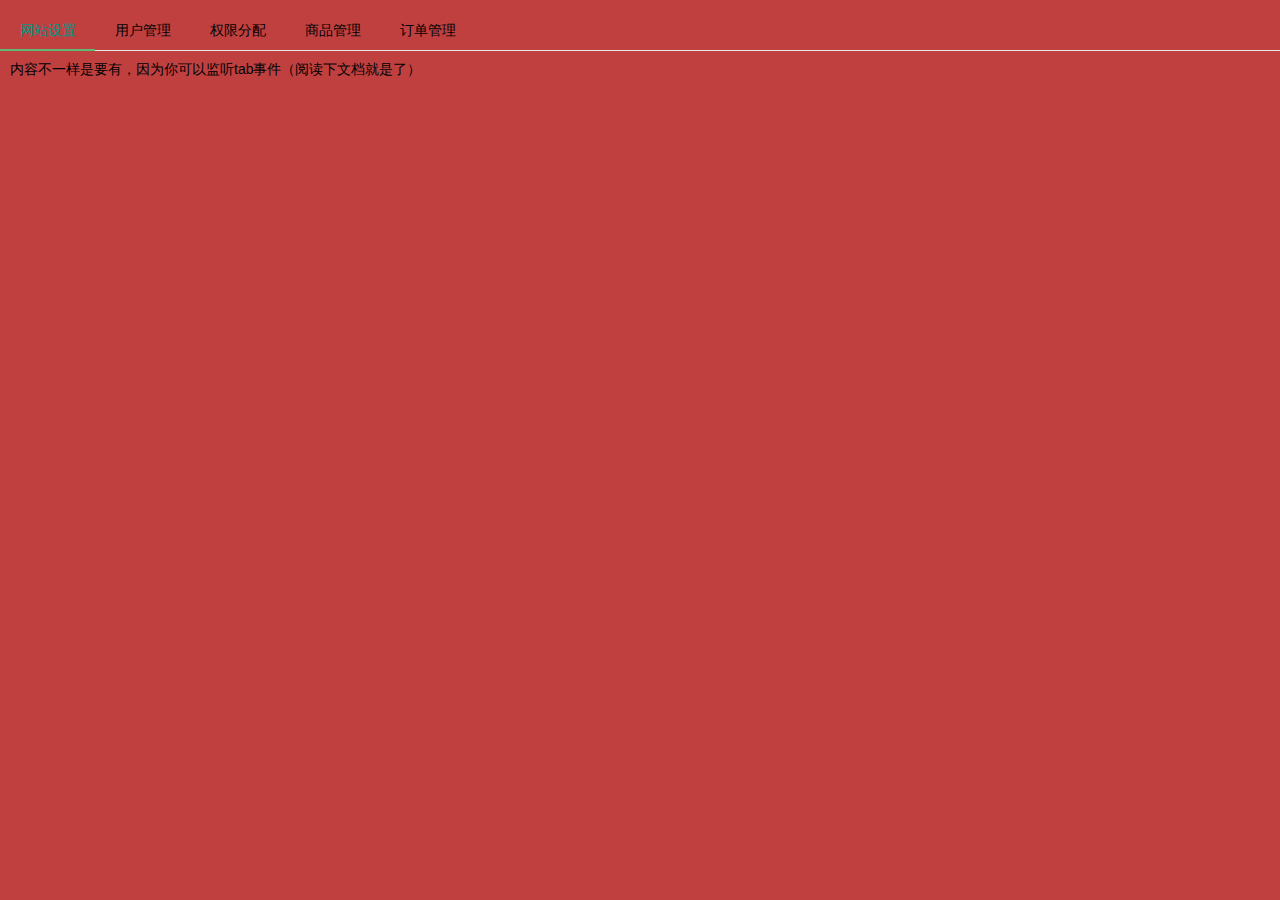
==== src/main/webapp/aa.html @ 8934d662 "1" ====
<!DOCTYPE html>
<html lang="en">
<head>
    <meta charset="UTF-8">
    <title>Title</title>
    <link rel="stylesheet" href="layui/css/layui.css" media="all">
</head>
<body style="background: #C04040">
<div class="layui-tab layui-tab-brief" lay-filter="docDemoTabBrief">
    <ul class="layui-tab-title">
        <li class="layui-this">网站设置</li>
        <li>用户管理</li>
        <li>权限分配</li>
        <li>商品管理</li>
        <li>订单管理</li>
    </ul>
    <div class="layui-tab-content" style="height: 100px;">
        <div class="layui-tab-item layui-show">内容不一样是要有，因为你可以监听tab事件（阅读下文档就是了）</div>
        <div class="layui-tab-item">内容2</div>
        <div class="layui-tab-item">内容3</div>
        <div class="layui-tab-item">内容4</div>
        <div class="layui-tab-item">内容5</div>
    </div>
</div>
<script src="layui/layui.js" charset="utf-8"></script>
<script>
    layui.use('element', function(){
        var $ = layui.jquery
            ,element = layui.element; //Tab的切换功能，切换事件监听等，需要依赖element模块
    });
</script>
</body>
</html>
---- src/main/webapp/layui/css/layui.css ----
/** layui-v2.5.3 MIT License By https://www.layui.com */

.layui-inline,
img {
	display: inline-block;
	vertical-align: middle
}

h1,
h2,
h3,
h4,
h5,
h6 {
	font-weight: 400
}

.layui-edge,
.layui-header,
.layui-inline,
.layui-main {
	position: relative
}

.layui-body,
.layui-edge,
.layui-elip {
	overflow: hidden
}

.layui-btn,
.layui-edge,
.layui-inline,
img {
	vertical-align: middle
}

.layui-btn,
.layui-disabled,
.layui-icon,
.layui-unselect {
	-moz-user-select: none;
	-webkit-user-select: none;
	-ms-user-select: none
}

.layui-elip,
.layui-form-checkbox span,
.layui-form-pane .layui-form-label {
	text-overflow: ellipsis;
	white-space: nowrap
}

blockquote,
body,
button,
dd,
div,
dl,
dt,
form,
h1,
h2,
h3,
h4,
h5,
h6,
input,
li,
ol,
p,
pre,
td,
textarea,
th,
ul {
	margin: 0;
	padding: 0;
	-webkit-tap-highlight-color: rgba(0, 0, 0, 0)
}

a:active,
a:hover {
	outline: 0
}

img {
	border: none
}

li {
	list-style: none
}

table {
	border-collapse: collapse;
	border-spacing: 0
}

h4,
h5,
h6 {
	font-size: 100%
}

button,
input,
optgroup,
option,
select,
textarea {
	font-family: inherit;
	font-size: inherit;
	font-style: inherit;
	font-weight: inherit;
	outline: 0
}

pre {
	white-space: pre-wrap;
	white-space: -moz-pre-wrap;
	white-space: -pre-wrap;
	white-space: -o-pre-wrap;
	word-wrap: break-word
}

body {
	line-height: 24px;
	font: 14px Helvetica Neue, Helvetica, PingFang SC, Tahoma, Arial, sans-serif
}

hr {
	height: 1px;
	margin: 10px 0;
	border: 0;
	clear: both
}

a {
	color: #333;
	text-decoration: none
}

a:hover {
	color: #777
}

a cite {
	font-style: normal;
	*cursor: pointer
}

.layui-border-box,
.layui-border-box * {
	box-sizing: border-box
}

.layui-box,
.layui-box * {
	box-sizing: content-box
}

.layui-clear {
	clear: both;
	*zoom: 1
}

.layui-clear:after {
	content: '\20';
	clear: both;
	*zoom: 1;
	display: block;
	height: 0
}

.layui-inline {
	*display: inline;
	*zoom: 1
}

.layui-edge {
	display: inline-block;
	width: 0;
	height: 0;
	border-width: 6px;
	border-style: dashed;
	border-color: transparent
}

.layui-edge-top {
	top: -4px;
	border-bottom-color: #999;
	border-bottom-style: solid
}

.layui-edge-right {
	border-left-color: #999;
	border-left-style: solid
}

.layui-edge-bottom {
	top: 2px;
	border-top-color: #999;
	border-top-style: solid
}

.layui-edge-left {
	border-right-color: #999;
	border-right-style: solid
}

.layui-disabled,
.layui-disabled:hover {
	color: #d2d2d2!important;
	cursor: not-allowed!important
}

.layui-circle {
	border-radius: 100%
}

.layui-show {
	display: block!important
}

.layui-hide {
	display: none!important
}

@font-face {
	font-family: layui-icon;
	src: url(../font/iconfont.eot?v=250);
	src: url(../font/iconfont.eot?v=250#iefix) format('embedded-opentype'), url(../font/iconfont.woff2?v=250) format('woff2'), url(../font/iconfont.woff?v=250) format('woff'), url(../font/iconfont.ttf?v=250) format('truetype'), url(../font/iconfont.svg?v=250#layui-icon) format('svg')
}

.layui-icon {
	font-family: layui-icon!important;
	font-size: 16px;
	font-style: normal;
	-webkit-font-smoothing: antialiased;
	-moz-osx-font-smoothing: grayscale
}

.layui-icon-reply-fill:before {
	content: "\e611"
}

.layui-icon-set-fill:before {
	content: "\e614"
}

.layui-icon-menu-fill:before {
	content: "\e60f"
}

.layui-icon-search:before {
	content: "\e615"
}

.layui-icon-share:before {
	content: "\e641"
}

.layui-icon-set-sm:before {
	content: "\e620"
}

.layui-icon-engine:before {
	content: "\e628"
}

.layui-icon-close:before {
	content: "\1006"
}

.layui-icon-close-fill:before {
	content: "\1007"
}

.layui-icon-chart-screen:before {
	content: "\e629"
}

.layui-icon-star:before {
	content: "\e600"
}

.layui-icon-circle-dot:before {
	content: "\e617"
}

.layui-icon-chat:before {
	content: "\e606"
}

.layui-icon-release:before {
	content: "\e609"
}

.layui-icon-list:before {
	content: "\e60a"
}

.layui-icon-chart:before {
	content: "\e62c"
}

.layui-icon-ok-circle:before {
	content: "\1005"
}

.layui-icon-layim-theme:before {
	content: "\e61b"
}

.layui-icon-table:before {
	content: "\e62d"
}

.layui-icon-right:before {
	content: "\e602"
}

.layui-icon-left:before {
	content: "\e603"
}

.layui-icon-cart-simple:before {
	content: "\e698"
}

.layui-icon-face-cry:before {
	content: "\e69c"
}

.layui-icon-face-smile:before {
	content: "\e6af"
}

.layui-icon-survey:before {
	content: "\e6b2"
}

.layui-icon-tree:before {
	content: "\e62e"
}

.layui-icon-upload-circle:before {
	content: "\e62f"
}

.layui-icon-add-circle:before {
	content: "\e61f"
}

.layui-icon-download-circle:before {
	content: "\e601"
}

.layui-icon-templeate-1:before {
	content: "\e630"
}

.layui-icon-util:before {
	content: "\e631"
}

.layui-icon-face-surprised:before {
	content: "\e664"
}

.layui-icon-edit:before {
	content: "\e642"
}

.layui-icon-speaker:before {
	content: "\e645"
}

.layui-icon-down:before {
	content: "\e61a"
}

.layui-icon-file:before {
	content: "\e621"
}

.layui-icon-layouts:before {
	content: "\e632"
}

.layui-icon-rate-half:before {
	content: "\e6c9"
}

.layui-icon-add-circle-fine:before {
	content: "\e608"
}

.layui-icon-prev-circle:before {
	content: "\e633"
}

.layui-icon-read:before {
	content: "\e705"
}

.layui-icon-404:before {
	content: "\e61c"
}

.layui-icon-carousel:before {
	content: "\e634"
}

.layui-icon-help:before {
	content: "\e607"
}

.layui-icon-code-circle:before {
	content: "\e635"
}

.layui-icon-water:before {
	content: "\e636"
}

.layui-icon-username:before {
	content: "\e66f"
}

.layui-icon-find-fill:before {
	content: "\e670"
}

.layui-icon-about:before {
	content: "\e60b"
}

.layui-icon-location:before {
	content: "\e715"
}

.layui-icon-up:before {
	content: "\e619"
}

.layui-icon-pause:before {
	content: "\e651"
}

.layui-icon-date:before {
	content: "\e637"
}

.layui-icon-layim-uploadfile:before {
	content: "\e61d"
}

.layui-icon-delete:before {
	content: "\e640"
}

.layui-icon-play:before {
	content: "\e652"
}

.layui-icon-top:before {
	content: "\e604"
}

.layui-icon-friends:before {
	content: "\e612"
}

.layui-icon-refresh-3:before {
	content: "\e9aa"
}

.layui-icon-ok:before {
	content: "\e605"
}

.layui-icon-layer:before {
	content: "\e638"
}

.layui-icon-face-smile-fine:before {
	content: "\e60c"
}

.layui-icon-dollar:before {
	content: "\e659"
}

.layui-icon-group:before {
	content: "\e613"
}

.layui-icon-layim-download:before {
	content: "\e61e"
}

.layui-icon-picture-fine:before {
	content: "\e60d"
}

.layui-icon-link:before {
	content: "\e64c"
}

.layui-icon-diamond:before {
	content: "\e735"
}

.layui-icon-log:before {
	content: "\e60e"
}

.layui-icon-rate-solid:before {
	content: "\e67a"
}

.layui-icon-fonts-del:before {
	content: "\e64f"
}

.layui-icon-unlink:before {
	content: "\e64d"
}

.layui-icon-fonts-clear:before {
	content: "\e639"
}

.layui-icon-triangle-r:before {
	content: "\e623"
}

.layui-icon-circle:before {
	content: "\e63f"
}

.layui-icon-radio:before {
	content: "\e643"
}

.layui-icon-align-center:before {
	content: "\e647"
}

.layui-icon-align-right:before {
	content: "\e648"
}

.layui-icon-align-left:before {
	content: "\e649"
}

.layui-icon-loading-1:before {
	content: "\e63e"
}

.layui-icon-return:before {
	content: "\e65c"
}

.layui-icon-fonts-strong:before {
	content: "\e62b"
}

.layui-icon-upload:before {
	content: "\e67c"
}

.layui-icon-dialogue:before {
	content: "\e63a"
}

.layui-icon-video:before {
	content: "\e6ed"
}

.layui-icon-headset:before {
	content: "\e6fc"
}

.layui-icon-cellphone-fine:before {
	content: "\e63b"
}

.layui-icon-add-1:before {
	content: "\e654"
}

.layui-icon-face-smile-b:before {
	content: "\e650"
}

.layui-icon-fonts-html:before {
	content: "\e64b"
}

.layui-icon-form:before {
	content: "\e63c"
}

.layui-icon-cart:before {
	content: "\e657"
}

.layui-icon-camera-fill:before {
	content: "\e65d"
}

.layui-icon-tabs:before {
	content: "\e62a"
}

.layui-icon-fonts-code:before {
	content: "\e64e"
}

.layui-icon-fire:before {
	content: "\e756"
}

.layui-icon-set:before {
	content: "\e716"
}

.layui-icon-fonts-u:before {
	content: "\e646"
}

.layui-icon-triangle-d:before {
	content: "\e625"
}

.layui-icon-tips:before {
	content: "\e702"
}

.layui-icon-picture:before {
	content: "\e64a"
}

.layui-icon-more-vertical:before {
	content: "\e671"
}

.layui-icon-flag:before {
	content: "\e66c"
}

.layui-icon-loading:before {
	content: "\e63d"
}

.layui-icon-fonts-i:before {
	content: "\e644"
}

.layui-icon-refresh-1:before {
	content: "\e666"
}

.layui-icon-rmb:before {
	content: "\e65e"
}

.layui-icon-home:before {
	content: "\e68e"
}

.layui-icon-user:before {
	content: "\e770"
}

.layui-icon-notice:before {
	content: "\e667"
}

.layui-icon-login-weibo:before {
	content: "\e675"
}

.layui-icon-voice:before {
	content: "\e688"
}

.layui-icon-upload-drag:before {
	content: "\e681"
}

.layui-icon-login-qq:before {
	content: "\e676"
}

.layui-icon-snowflake:before {
	content: "\e6b1"
}

.layui-icon-file-b:before {
	content: "\e655"
}

.layui-icon-template:before {
	content: "\e663"
}

.layui-icon-auz:before {
	content: "\e672"
}

.layui-icon-console:before {
	content: "\e665"
}

.layui-icon-app:before {
	content: "\e653"
}

.layui-icon-prev:before {
	content: "\e65a"
}

.layui-icon-website:before {
	content: "\e7ae"
}

.layui-icon-next:before {
	content: "\e65b"
}

.layui-icon-component:before {
	content: "\e857"
}

.layui-icon-more:before {
	content: "\e65f"
}

.layui-icon-login-wechat:before {
	content: "\e677"
}

.layui-icon-shrink-right:before {
	content: "\e668"
}

.layui-icon-spread-left:before {
	content: "\e66b"
}

.layui-icon-camera:before {
	content: "\e660"
}

.layui-icon-note:before {
	content: "\e66e"
}

.layui-icon-refresh:before {
	content: "\e669"
}

.layui-icon-female:before {
	content: "\e661"
}

.layui-icon-male:before {
	content: "\e662"
}

.layui-icon-password:before {
	content: "\e673"
}

.layui-icon-senior:before {
	content: "\e674"
}

.layui-icon-theme:before {
	content: "\e66a"
}

.layui-icon-tread:before {
	content: "\e6c5"
}

.layui-icon-praise:before {
	content: "\e6c6"
}

.layui-icon-star-fill:before {
	content: "\e658"
}

.layui-icon-rate:before {
	content: "\e67b"
}

.layui-icon-template-1:before {
	content: "\e656"
}

.layui-icon-vercode:before {
	content: "\e679"
}

.layui-icon-cellphone:before {
	content: "\e678"
}

.layui-icon-screen-full:before {
	content: "\e622"
}

.layui-icon-screen-restore:before {
	content: "\e758"
}

.layui-icon-cols:before {
	content: "\e610"
}

.layui-icon-export:before {
	content: "\e67d"
}

.layui-icon-print:before {
	content: "\e66d"
}

.layui-icon-slider:before {
	content: "\e714"
}

.layui-icon-addition:before {
	content: "\e624"
}

.layui-icon-subtraction:before {
	content: "\e67e"
}

.layui-icon-service:before {
	content: "\e626"
}

.layui-icon-transfer:before {
	content: "\e691"
}

.layui-main {
	width: 1140px;
	margin: 0 auto
}

.layui-header {
	z-index: 1000;
	height: 60px
}

.layui-header a:hover {
	transition: all .5s;
	-webkit-transition: all .5s
}

.layui-side {
	position: fixed;
	left: 0;
	top: 0;
	bottom: 0;
	z-index: 999;
	width: 200px;
	overflow-x: hidden
}

.layui-side-scroll {
	position: relative;
	width: 220px;
	height: 100%;
	overflow-x: hidden
}

.layui-body {
	position: absolute;
	left: 200px;
	right: 0;
	top: 0;
	bottom: 0;
	z-index: 998;
	width: auto;
	overflow-y: auto;
	box-sizing: border-box
}

.layui-layout-body {
	overflow: hidden
}

.layui-layout-admin .layui-header {
	background-color: #23262E
}

.layui-layout-admin .layui-side {
	top: 60px;
	width: 200px;
	overflow-x: hidden
}

.layui-layout-admin .layui-body {
	position: fixed;
	top: 60px;
	bottom: 44px
}

.layui-layout-admin .layui-main {
	width: auto;
	margin: 0 15px
}

.layui-layout-admin .layui-footer {
	position: fixed;
	left: 200px;
	right: 0;
	bottom: 0;
	height: 44px;
	line-height: 44px;
	padding: 0 15px;
	background-color: #eee
}

.layui-layout-admin .layui-logo {
	position: absolute;
	left: 0;
	top: 0;
	width: 200px;
	height: 100%;
	line-height: 60px;
	text-align: center;
	color: #009688;
	font-size: 16px
}

.layui-layout-admin .layui-header .layui-nav {
	background: 0 0
}

.layui-layout-left {
	position: absolute!important;
	left: 200px;
	top: 0
}

.layui-layout-right {
	position: absolute!important;
	right: 0;
	top: 0
}

.layui-container {
	position: relative;
	margin: 0 auto;
	padding: 0 15px;
	box-sizing: border-box
}

.layui-fluid {
	position: relative;
	margin: 0 auto;
	padding: 0 15px
}

.layui-row:after,
.layui-row:before {
	content: '';
	display: block;
	clear: both
}

.layui-col-lg1,
.layui-col-lg10,
.layui-col-lg11,
.layui-col-lg12,
.layui-col-lg2,
.layui-col-lg3,
.layui-col-lg4,
.layui-col-lg5,
.layui-col-lg6,
.layui-col-lg7,
.layui-col-lg8,
.layui-col-lg9,
.layui-col-md1,
.layui-col-md10,
.layui-col-md11,
.layui-col-md12,
.layui-col-md2,
.layui-col-md3,
.layui-col-md4,
.layui-col-md5,
.layui-col-md6,
.layui-col-md7,
.layui-col-md8,
.layui-col-md9,
.layui-col-sm1,
.layui-col-sm10,
.layui-col-sm11,
.layui-col-sm12,
.layui-col-sm2,
.layui-col-sm3,
.layui-col-sm4,
.layui-col-sm5,
.layui-col-sm6,
.layui-col-sm7,
.layui-col-sm8,
.layui-col-sm9,
.layui-col-xs1,
.layui-col-xs10,
.layui-col-xs11,
.layui-col-xs12,
.layui-col-xs2,
.layui-col-xs3,
.layui-col-xs4,
.layui-col-xs5,
.layui-col-xs6,
.layui-col-xs7,
.layui-col-xs8,
.layui-col-xs9 {
	position: relative;
	display: block;
	box-sizing: border-box
}

.layui-col-xs1,
.layui-col-xs10,
.layui-col-xs11,
.layui-col-xs12,
.layui-col-xs2,
.layui-col-xs3,
.layui-col-xs4,
.layui-col-xs5,
.layui-col-xs6,
.layui-col-xs7,
.layui-col-xs8,
.layui-col-xs9 {
	float: left
}

.layui-col-xs1 {
	width: 8.33333333%
}

.layui-col-xs2 {
	width: 16.66666667%
}

.layui-col-xs3 {
	width: 25%
}

.layui-col-xs4 {
	width: 33.33333333%
}

.layui-col-xs5 {
	width: 41.66666667%
}

.layui-col-xs6 {
	width: 50%
}

.layui-col-xs7 {
	width: 58.33333333%
}

.layui-col-xs8 {
	width: 66.66666667%
}

.layui-col-xs9 {
	width: 75%
}

.layui-col-xs10 {
	width: 83.33333333%
}

.layui-col-xs11 {
	width: 91.66666667%
}

.layui-col-xs12 {
	width: 100%
}

.layui-col-xs-offset1 {
	margin-left: 8.33333333%
}

.layui-col-xs-offset2 {
	margin-left: 16.66666667%
}

.layui-col-xs-offset3 {
	margin-left: 25%
}

.layui-col-xs-offset4 {
	margin-left: 33.33333333%
}

.layui-col-xs-offset5 {
	margin-left: 41.66666667%
}

.layui-col-xs-offset6 {
	margin-left: 50%
}

.layui-col-xs-offset7 {
	margin-left: 58.33333333%
}

.layui-col-xs-offset8 {
	margin-left: 66.66666667%
}

.layui-col-xs-offset9 {
	margin-left: 75%
}

.layui-col-xs-offset10 {
	margin-left: 83.33333333%
}

.layui-col-xs-offset11 {
	margin-left: 91.66666667%
}

.layui-col-xs-offset12 {
	margin-left: 100%
}

@media screen and (max-width:768px) {
	.layui-hide-xs {
		display: none!important
	}
	.layui-show-xs-block {
		display: block!important
	}
	.layui-show-xs-inline {
		display: inline!important
	}
	.layui-show-xs-inline-block {
		display: inline-block!important
	}
}

@media screen and (min-width:768px) {
	.layui-container {
		width: 750px
	}
	.layui-hide-sm {
		display: none!important
	}
	.layui-show-sm-block {
		display: block!important
	}
	.layui-show-sm-inline {
		display: inline!important
	}
	.layui-show-sm-inline-block {
		display: inline-block!important
	}
	.layui-col-sm1,
	.layui-col-sm10,
	.layui-col-sm11,
	.layui-col-sm12,
	.layui-col-sm2,
	.layui-col-sm3,
	.layui-col-sm4,
	.layui-col-sm5,
	.layui-col-sm6,
	.layui-col-sm7,
	.layui-col-sm8,
	.layui-col-sm9 {
		float: left
	}
	.layui-col-sm1 {
		width: 8.33333333%
	}
	.layui-col-sm2 {
		width: 16.66666667%
	}
	.layui-col-sm3 {
		width: 25%
	}
	.layui-col-sm4 {
		width: 33.33333333%
	}
	.layui-col-sm5 {
		width: 41.66666667%
	}
	.layui-col-sm6 {
		width: 50%
	}
	.layui-col-sm7 {
		width: 58.33333333%
	}
	.layui-col-sm8 {
		width: 66.66666667%
	}
	.layui-col-sm9 {
		width: 75%
	}
	.layui-col-sm10 {
		width: 83.33333333%
	}
	.layui-col-sm11 {
		width: 91.66666667%
	}
	.layui-col-sm12 {
		width: 100%
	}
	.layui-col-sm-offset1 {
		margin-left: 8.33333333%
	}
	.layui-col-sm-offset2 {
		margin-left: 16.66666667%
	}
	.layui-col-sm-offset3 {
		margin-left: 25%
	}
	.layui-col-sm-offset4 {
		margin-left: 33.33333333%
	}
	.layui-col-sm-offset5 {
		margin-left: 41.66666667%
	}
	.layui-col-sm-offset6 {
		margin-left: 50%
	}
	.layui-col-sm-offset7 {
		margin-left: 58.33333333%
	}
	.layui-col-sm-offset8 {
		margin-left: 66.66666667%
	}
	.layui-col-sm-offset9 {
		margin-left: 75%
	}
	.layui-col-sm-offset10 {
		margin-left: 83.33333333%
	}
	.layui-col-sm-offset11 {
		margin-left: 91.66666667%
	}
	.layui-col-sm-offset12 {
		margin-left: 100%
	}
}

@media screen and (min-width:992px) {
	.layui-container {
		width: 970px
	}
	.layui-hide-md {
		display: none!important
	}
	.layui-show-md-block {
		display: block!important
	}
	.layui-show-md-inline {
		display: inline!important
	}
	.layui-show-md-inline-block {
		display: inline-block!important
	}
	.layui-col-md1,
	.layui-col-md10,
	.layui-col-md11,
	.layui-col-md12,
	.layui-col-md2,
	.layui-col-md3,
	.layui-col-md4,
	.layui-col-md5,
	.layui-col-md6,
	.layui-col-md7,
	.layui-col-md8,
	.layui-col-md9 {
		float: left
	}
	.layui-col-md1 {
		width: 8.33333333%
	}
	.layui-col-md2 {
		width: 16.66666667%
	}
	.layui-col-md3 {
		width: 25%
	}
	.layui-col-md4 {
		width: 33.33333333%
	}
	.layui-col-md5 {
		width: 41.66666667%
	}
	.layui-col-md6 {
		width: 50%
	}
	.layui-col-md7 {
		width: 58.33333333%
	}
	.layui-col-md8 {
		width: 66.66666667%
	}
	.layui-col-md9 {
		width: 75%
	}
	.layui-col-md10 {
		width: 83.33333333%
	}
	.layui-col-md11 {
		width: 91.66666667%
	}
	.layui-col-md12 {
		width: 100%
	}
	.layui-col-md-offset1 {
		margin-left: 8.33333333%
	}
	.layui-col-md-offset2 {
		margin-left: 16.66666667%
	}
	.layui-col-md-offset3 {
		margin-left: 25%
	}
	.layui-col-md-offset4 {
		margin-left: 33.33333333%
	}
	.layui-col-md-offset5 {
		margin-left: 41.66666667%
	}
	.layui-col-md-offset6 {
		margin-left: 50%
	}
	.layui-col-md-offset7 {
		margin-left: 58.33333333%
	}
	.layui-col-md-offset8 {
		margin-left: 66.66666667%
	}
	.layui-col-md-offset9 {
		margin-left: 75%
	}
	.layui-col-md-offset10 {
		margin-left: 83.33333333%
	}
	.layui-col-md-offset11 {
		margin-left: 91.66666667%
	}
	.layui-col-md-offset12 {
		margin-left: 100%
	}
}

@media screen and (min-width:1200px) {
	.layui-container {
		width: 1170px
	}
	.layui-hide-lg {
		display: none!important
	}
	.layui-show-lg-block {
		display: block!important
	}
	.layui-show-lg-inline {
		display: inline!important
	}
	.layui-show-lg-inline-block {
		display: inline-block!important
	}
	.layui-col-lg1,
	.layui-col-lg10,
	.layui-col-lg11,
	.layui-col-lg12,
	.layui-col-lg2,
	.layui-col-lg3,
	.layui-col-lg4,
	.layui-col-lg5,
	.layui-col-lg6,
	.layui-col-lg7,
	.layui-col-lg8,
	.layui-col-lg9 {
		float: left
	}
	.layui-col-lg1 {
		width: 8.33333333%
	}
	.layui-col-lg2 {
		width: 16.66666667%
	}
	.layui-col-lg3 {
		width: 25%
	}
	.layui-col-lg4 {
		width: 33.33333333%
	}
	.layui-col-lg5 {
		width: 41.66666667%
	}
	.layui-col-lg6 {
		width: 50%
	}
	.layui-col-lg7 {
		width: 58.33333333%
	}
	.layui-col-lg8 {
		width: 66.66666667%
	}
	.layui-col-lg9 {
		width: 75%
	}
	.layui-col-lg10 {
		width: 83.33333333%
	}
	.layui-col-lg11 {
		width: 91.66666667%
	}
	.layui-col-lg12 {
		width: 100%
	}
	.layui-col-lg-offset1 {
		margin-left: 8.33333333%
	}
	.layui-col-lg-offset2 {
		margin-left: 16.66666667%
	}
	.layui-col-lg-offset3 {
		margin-left: 25%
	}
	.layui-col-lg-offset4 {
		margin-left: 33.33333333%
	}
	.layui-col-lg-offset5 {
		margin-left: 41.66666667%
	}
	.layui-col-lg-offset6 {
		margin-left: 50%
	}
	.layui-col-lg-offset7 {
		margin-left: 58.33333333%
	}
	.layui-col-lg-offset8 {
		margin-left: 66.66666667%
	}
	.layui-col-lg-offset9 {
		margin-left: 75%
	}
	.layui-col-lg-offset10 {
		margin-left: 83.33333333%
	}
	.layui-col-lg-offset11 {
		margin-left: 91.66666667%
	}
	.layui-col-lg-offset12 {
		margin-left: 100%
	}
}

.layui-col-space1 {
	margin: -.5px
}

.layui-col-space1>* {
	padding: .5px
}

.layui-col-space3 {
	margin: -1.5px
}

.layui-col-space3>* {
	padding: 1.5px
}

.layui-col-space5 {
	margin: -2.5px
}

.layui-col-space5>* {
	padding: 2.5px
}

.layui-col-space8 {
	margin: -3.5px
}

.layui-col-space8>* {
	padding: 3.5px
}

.layui-col-space10 {
	margin: -5px
}

.layui-col-space10>* {
	padding: 5px
}

.layui-col-space12 {
	margin: -6px
}

.layui-col-space12>* {
	padding: 6px
}

.layui-col-space15 {
	margin: -7.5px
}

.layui-col-space15>* {
	padding: 7.5px
}

.layui-col-space18 {
	margin: -9px
}

.layui-col-space18>* {
	padding: 9px
}

.layui-col-space20 {
	margin: -10px
}

.layui-col-space20>* {
	padding: 10px
}

.layui-col-space22 {
	margin: -11px
}

.layui-col-space22>* {
	padding: 11px
}

.layui-col-space25 {
	margin: -12.5px
}

.layui-col-space25>* {
	padding: 12.5px
}

.layui-col-space30 {
	margin: -15px
}

.layui-col-space30>* {
	padding: 15px
}

.layui-btn,
.layui-input,
.layui-select,
.layui-textarea,
.layui-upload-button {
	outline: 0;
	-webkit-appearance: none;
	transition: all .3s;
	-webkit-transition: all .3s;
	box-sizing: border-box
}

.layui-elem-quote {
	margin-bottom: 10px;
	padding: 15px;
	line-height: 22px;
	border-left: 5px solid #009688;
	border-radius: 0 2px 2px 0;
	background-color: #f2f2f2
}

.layui-quote-nm {
	border-style: solid;
	border-width: 1px 1px 1px 5px;
	background: 0 0
}

.layui-elem-field {
	margin-bottom: 10px;
	padding: 0;
	border-width: 1px;
	border-style: solid
}

.layui-elem-field legend {
	margin-left: 20px;
	padding: 0 10px;
	font-size: 20px;
	font-weight: 300
}

.layui-field-title {
	margin: 10px 0 20px;
	border-width: 1px 0 0
}

.layui-field-box {
	padding: 10px 15px
}

.layui-field-title .layui-field-box {
	padding: 10px 0
}

.layui-progress {
	position: relative;
	height: 6px;
	border-radius: 20px;
	background-color: #e2e2e2
}

.layui-progress-bar {
	position: absolute;
	left: 0;
	top: 0;
	width: 0;
	max-width: 100%;
	height: 6px;
	border-radius: 20px;
	text-align: right;
	background-color: #5FB878;
	transition: all .3s;
	-webkit-transition: all .3s
}

.layui-progress-big,
.layui-progress-big .layui-progress-bar {
	height: 18px;
	line-height: 18px
}

.layui-progress-text {
	position: relative;
	top: -20px;
	line-height: 18px;
	font-size: 12px;
	color: #666
}

.layui-progress-big .layui-progress-text {
	position: static;
	padding: 0 10px;
	color: #fff
}

.layui-collapse {
	border-width: 1px;
	border-style: solid;
	border-radius: 2px
}

.layui-colla-content,
.layui-colla-item {
	border-top-width: 1px;
	border-top-style: solid
}

.layui-colla-item:first-child {
	border-top: none
}

.layui-colla-title {
	position: relative;
	height: 42px;
	line-height: 42px;
	padding: 0 15px 0 35px;
	color: #333;
	background-color: #f2f2f2;
	cursor: pointer;
	font-size: 14px;
	overflow: hidden
}

.layui-colla-content {
	display: none;
	padding: 10px 15px;
	line-height: 22px;
	color: #666
}

.layui-colla-icon {
	position: absolute;
	left: 15px;
	top: 0;
	font-size: 14px
}

.layui-card {
	margin-bottom: 15px;
	border-radius: 2px;
	background-color: #fff;
	box-shadow: 0 1px 2px 0 rgba(0, 0, 0, .05)
}

.layui-card:last-child {
	margin-bottom: 0
}

.layui-card-header {
	position: relative;
	height: 42px;
	line-height: 42px;
	padding: 0 15px;
	border-bottom: 1px solid #f6f6f6;
	color: #333;
	border-radius: 2px 2px 0 0;
	font-size: 14px
}

.layui-bg-black,
.layui-bg-blue,
.layui-bg-cyan,
.layui-bg-green,
.layui-bg-orange,
.layui-bg-red {
	color: #fff!important
}

.layui-card-body {
	position: relative;
	padding: 10px 15px;
	line-height: 24px
}

.layui-card-body[pad15] {
	padding: 15px
}

.layui-card-body[pad20] {
	padding: 20px
}

.layui-card-body .layui-table {
	margin: 5px 0
}

.layui-card .layui-tab {
	margin: 0
}

.layui-panel-window {
	position: relative;
	padding: 15px;
	border-radius: 0;
	border-top: 5px solid #E6E6E6;
	background-color: #fff
}

.layui-auxiliar-moving {
	position: fixed;
	left: 0;
	right: 0;
	top: 0;
	bottom: 0;
	width: 100%;
	height: 100%;
	background: 0 0;
	z-index: 9999999999
}

.layui-form-label,
.layui-form-mid,
.layui-form-select,
.layui-input-block,
.layui-input-inline,
.layui-textarea {
	position: relative
}

.layui-bg-red {
	background-color: #FF5722!important
}

.layui-bg-orange {
	background-color: #FFB800!important
}

.layui-bg-green {
	background-color: #009688!important
}

.layui-bg-cyan {
	background-color: #2F4056!important
}

.layui-bg-blue {
	background-color: #1E9FFF!important
}

.layui-bg-black {
	background-color: #393D49!important
}

.layui-bg-gray {
	background-color: #eee!important;
	color: #666!important
}

.layui-badge-rim,
.layui-colla-content,
.layui-colla-item,
.layui-collapse,
.layui-elem-field,
.layui-form-pane .layui-form-item[pane],
.layui-form-pane .layui-form-label,
.layui-input,
.layui-layedit,
.layui-layedit-tool,
.layui-quote-nm,
.layui-select,
.layui-tab-bar,
.layui-tab-card,
.layui-tab-title,
.layui-tab-title .layui-this:after,
.layui-textarea {
	border-color: #e6e6e6
}

.layui-timeline-item:before,
hr {
	background-color: #e6e6e6
}

.layui-text {
	line-height: 22px;
	font-size: 14px;
	color: #666
}

.layui-text h1,
.layui-text h2,
.layui-text h3 {
	font-weight: 500;
	color: #333
}

.layui-text h1 {
	font-size: 30px
}

.layui-text h2 {
	font-size: 24px
}

.layui-text h3 {
	font-size: 18px
}

.layui-text a:not(.layui-btn) {
	color: #01AAED
}

.layui-text a:not(.layui-btn):hover {
	text-decoration: underline
}

.layui-text ul {
	padding: 5px 0 5px 15px
}

.layui-text ul li {
	margin-top: 5px;
	list-style-type: disc
}

.layui-text em,
.layui-word-aux {
	color: #999!important;
	padding: 0 5px!important
}

.layui-btn {
	display: inline-block;
	height: 38px;
	line-height: 38px;
	padding: 0 18px;
	background-color: #009688;
	color: #fff;
	white-space: nowrap;
	text-align: center;
	font-size: 14px;
	border: none;
	border-radius: 2px;
	cursor: pointer
}


.layui-btn:hover {
	opacity: .8;
	filter: alpha(opacity=80);
	color: #fff
}

.layui-btn:active {
	opacity: 1;
	filter: alpha(opacity=100)
}

.layui-btn+.layui-btn {
	margin-left: 10px
}

.layui-btn-container {
	font-size: 0
}

.layui-btn-container .layui-btn {
	margin-right: 10px;
	margin-bottom: 10px
}

.layui-btn-container .layui-btn+.layui-btn {
	margin-left: 0
}

.layui-table .layui-btn-container .layui-btn {
	margin-bottom: 9px
}

.layui-btn-radius {
	border-radius: 100px
}

.layui-btn .layui-icon {
	margin-right: 3px;
	font-size: 18px;
	vertical-align: bottom;
	vertical-align: middle\9
}

.layui-btn-primary {
	border: 1px solid #C9C9C9;
	background-color: #fff;
	color: #555
}

.layui-btn-primary:hover {
	border-color: #009688;
	color: #333
}

.layui-btn-normal {
	background-color: #1E9FFF
}

.layui-btn-warm {
	background-color: #FFB800
}

.layui-btn-danger {
	background-color: #FF5722
}

.layui-btn-checked {
	background-color: #5FB878
}

.layui-btn-disabled,
.layui-btn-disabled:active,
.layui-btn-disabled:hover {
	border: 1px solid #e6e6e6;
	background-color: #FBFBFB;
	color: #C9C9C9;
	cursor: not-allowed;
	opacity: 1
}

.layui-btn-lg {
	height: 44px;
	line-height: 44px;
	padding: 0 25px;
	font-size: 16px
}

.layui-btn-sm {
	height: 30px;
	line-height: 30px;
	padding: 0 10px;
	font-size: 12px
}

.layui-btn-sm i {
	font-size: 16px!important
}

.layui-btn-xs {
	height: 22px;
	line-height: 22px;
	padding: 0 5px;
	font-size: 12px
}

.layui-btn-xs i {
	font-size: 14px!important
}

.layui-btn-group {
	display: inline-block;
	vertical-align: middle;
	font-size: 0
}

.layui-btn-group .layui-btn {
	margin-left: 0!important;
	margin-right: 0!important;
	border-left: 1px solid rgba(255, 255, 255, .5);
	border-radius: 0
}

.layui-btn-group .layui-btn-primary {
	border-left: none
}

.layui-btn-group .layui-btn-primary:hover {
	border-color: #C9C9C9;
	color: #009688
}

.layui-btn-group .layui-btn:first-child {
	border-left: none;
	border-radius: 2px 0 0 2px
}

.layui-btn-group .layui-btn-primary:first-child {
	border-left: 1px solid #c9c9c9
}

.layui-btn-group .layui-btn:last-child {
	border-radius: 0 2px 2px 0
}

.layui-btn-group .layui-btn+.layui-btn {
	margin-left: 0
}

.layui-btn-group+.layui-btn-group {
	margin-left: 10px
}

.layui-btn-fluid {
	width: 100%
}

.layui-input,
.layui-select,
.layui-textarea {
	height: 38px;
	line-height: 1.3;
	line-height: 38px\9;
	border-width: 1px;
	border-style: solid;
	background-color: #fff;
	border-radius: 2px
}

.layui-input::-webkit-input-placeholder,
.layui-select::-webkit-input-placeholder,
.layui-textarea::-webkit-input-placeholder {
	line-height: 1.3
}

.layui-input,
.layui-textarea {
	display: block;
	width: 100%;
	padding-left: 10px
}

.layui-input:hover,
.layui-textarea:hover {
	border-color: #D2D2D2!important
}

.layui-input:focus,
.layui-textarea:focus {
	border-color: #C9C9C9!important
}

.layui-textarea {
	min-height: 100px;
	height: auto;
	line-height: 20px;
	padding: 6px 10px;
	resize: vertical
}

.layui-select {
	padding: 0 10px
}

.layui-form input[type=checkbox],
.layui-form input[type=radio],
.layui-form select {
	display: none
}

.layui-form [lay-ignore] {
	display: initial
}

.layui-form-item {
	margin-bottom: 15px;
	clear: both;
	*zoom: 1
}

.layui-form-item:after {
	content: '\20';
	clear: both;
	*zoom: 1;
	display: block;
	height: 0
}

.layui-form-label {
	float: left;
	display: block;
	padding: 9px 15px;
	width: 100px;
	font-weight: 400;
	line-height: 20px;
	text-align: right
}

.layui-form-label-col {
	display: block;
	float: none;
	padding: 9px 0;
	line-height: 20px;
	text-align: left
}

.layui-form-item .layui-inline {
	margin-bottom: 5px;
	margin-right: 10px
}

.layui-input-block {
	margin-left: 110px;
	min-height: 36px
}

.layui-input-inline {
	display: inline-block;
	vertical-align: middle
}

.layui-form-item .layui-input-inline {
	float: left;
	width: 190px;
	margin-right: 10px
}

.layui-form-text .layui-input-inline {
	width: auto
}

.layui-form-mid {
	float: left;
	display: block;
	padding: 9px 0!important;
	line-height: 20px;
	margin-right: 10px
}

.layui-form-danger+.layui-form-select .layui-input,
.layui-form-danger:focus {
	border-color: #FF5722!important
}

.layui-form-select .layui-input {
	padding-right: 30px;
	cursor: pointer
}

.layui-form-select .layui-edge {
	position: absolute;
	right: 10px;
	top: 50%;
	margin-top: -3px;
	cursor: pointer;
	border-width: 6px;
	border-top-color: #c2c2c2;
	border-top-style: solid;
	transition: all .3s;
	-webkit-transition: all .3s
}

.layui-form-select dl {
	display: none;
	position: absolute;
	left: 0;
	top: 42px;
	padding: 5px 0;
	z-index: 899;
	min-width: 100%;
	border: 1px solid #d2d2d2;
	max-height: 300px;
	overflow-y: auto;
	background-color: #fff;
	border-radius: 2px;
	box-shadow: 0 2px 4px rgba(0, 0, 0, .12);
	box-sizing: border-box
}

.layui-form-select dl dd,
.layui-form-select dl dt {
	padding: 0 10px;
	line-height: 36px;
	white-space: nowrap;
	overflow: hidden;
	text-overflow: ellipsis
}

.layui-form-select dl dt {
	font-size: 12px;
	color: #999
}

.layui-form-select dl dd {
	cursor: pointer
}

.layui-form-select dl dd:hover {
	background-color: #f2f2f2;
	-webkit-transition: .5s all;
	transition: .5s all
}

.layui-form-select .layui-select-group dd {
	padding-left: 20px
}

.layui-form-select dl dd.layui-select-tips {
	padding-left: 10px!important;
	color: #999
}

.layui-form-select dl dd.layui-this {
	background-color: #5FB878;
	color: #fff
}

.layui-form-checkbox,
.layui-form-select dl dd.layui-disabled {
	background-color: #fff
}

.layui-form-selected dl {
	display: block
}

.layui-form-checkbox,
.layui-form-checkbox *,
.layui-form-switch {
	display: inline-block;
	vertical-align: middle
}

.layui-form-selected .layui-edge {
	margin-top: -9px;
	-webkit-transform: rotate(180deg);
	transform: rotate(180deg);
	margin-top: -3px\9
}

:root .layui-form-selected .layui-edge {
	margin-top: -9px\0/IE9
}

.layui-form-selectup dl {
	top: auto;
	bottom: 42px
}

.layui-select-none {
	margin: 5px 0;
	text-align: center;
	color: #999
}

.layui-select-disabled .layui-disabled {
	border-color: #eee!important
}

.layui-select-disabled .layui-edge {
	border-top-color: #d2d2d2
}

.layui-form-checkbox {
	position: relative;
	height: 30px;
	line-height: 30px;
	margin-right: 10px;
	padding-right: 30px;
	cursor: pointer;
	font-size: 0;
	-webkit-transition: .1s linear;
	transition: .1s linear;
	box-sizing: border-box
}

.layui-form-checkbox span {
	padding: 0 10px;
	height: 100%;
	font-size: 14px;
	border-radius: 2px 0 0 2px;
	background-color: #d2d2d2;
	color: #fff;
	overflow: hidden
}

.layui-form-checkbox:hover span {
	background-color: #c2c2c2
}

.layui-form-checkbox i {
	position: absolute;
	right: 0;
	top: 0;
	width: 30px;
	height: 28px;
	border: 1px solid #d2d2d2;
	border-left: none;
	border-radius: 0 2px 2px 0;
	color: #fff;
	font-size: 20px;
	text-align: center
}

.layui-form-checkbox:hover i {
	border-color: #c2c2c2;
	color: #c2c2c2
}

.layui-form-checked,
.layui-form-checked:hover {
	border-color: #5FB878
}

.layui-form-checked span,
.layui-form-checked:hover span {
	background-color: #5FB878
}

.layui-form-checked i,
.layui-form-checked:hover i {
	color: #5FB878
}

.layui-form-item .layui-form-checkbox {
	margin-top: 4px
}

.layui-form-checkbox[lay-skin=primary] {
	height: auto!important;
	line-height: normal!important;
	min-width: 18px;
	min-height: 18px;
	border: none!important;
	margin-right: 0;
	padding-left: 28px;
	padding-right: 0;
	background: 0 0
}

.layui-form-checkbox[lay-skin=primary] span {
	padding-left: 0;
	padding-right: 15px;
	line-height: 18px;
	background: 0 0;
	color: #666
}

.layui-form-checkbox[lay-skin=primary] i {
	right: auto;
	left: 0;
	width: 16px;
	height: 16px;
	line-height: 16px;
	border: 1px solid #d2d2d2;
	font-size: 12px;
	border-radius: 2px;
	background-color: #fff;
	-webkit-transition: .1s linear;
	transition: .1s linear
}

.layui-form-checkbox[lay-skin=primary]:hover i {
	border-color: #5FB878;
	color: #fff
}

.layui-form-checked[lay-skin=primary] i {
	border-color: #5FB878;
	background-color: #5FB878;
	color: #fff
}

.layui-checkbox-disbaled[lay-skin=primary] span {
	background: 0 0!important;
	color: #c2c2c2
}

.layui-checkbox-disbaled[lay-skin=primary]:hover i {
	border-color: #d2d2d2
}

.layui-form-item .layui-form-checkbox[lay-skin=primary] {
	margin-top: 10px
}

.layui-form-switch {
	position: relative;
	height: 22px;
	line-height: 22px;
	min-width: 35px;
	padding: 0 5px;
	margin-top: 8px;
	border: 1px solid #d2d2d2;
	border-radius: 20px;
	cursor: pointer;
	background-color: #fff;
	-webkit-transition: .1s linear;
	transition: .1s linear
}

.layui-form-switch i {
	position: absolute;
	left: 5px;
	top: 3px;
	width: 16px;
	height: 16px;
	border-radius: 20px;
	background-color: #d2d2d2;
	-webkit-transition: .1s linear;
	transition: .1s linear
}

.layui-form-switch em {
	position: relative;
	top: 0;
	width: 25px;
	margin-left: 21px;
	padding: 0!important;
	text-align: center!important;
	color: #999!important;
	font-style: normal!important;
	font-size: 12px
}

.layui-form-onswitch {
	border-color: #5FB878;
	background-color: #5FB878
}

.layui-checkbox-disbaled,
.layui-checkbox-disbaled i {
	border-color: #e2e2e2!important
}

.layui-form-onswitch i {
	left: 100%;
	margin-left: -21px;
	background-color: #fff
}

.layui-form-onswitch em {
	margin-left: 5px;
	margin-right: 21px;
	color: #fff!important
}

.layui-checkbox-disbaled span {
	background-color: #e2e2e2!important
}

.layui-checkbox-disbaled:hover i {
	color: #fff!important
}

[lay-radio] {
	display: none
}

.layui-form-radio,
.layui-form-radio * {
	display: inline-block;
	vertical-align: middle
}

.layui-form-radio {
	line-height: 28px;
	margin: 6px 10px 0 0;
	padding-right: 10px;
	cursor: pointer;
	font-size: 0
}

.layui-form-radio * {
	font-size: 14px
}

.layui-form-radio>i {
	margin-right: 8px;
	font-size: 22px;
	color: #c2c2c2
}

.layui-form-radio>i:hover,
.layui-form-radioed>i {
	color: #5FB878
}

.layui-radio-disbaled>i {
	color: #e2e2e2!important
}

.layui-form-pane .layui-form-label {
	width: 110px;
	padding: 8px 15px;
	height: 38px;
	line-height: 20px;
	border-width: 1px;
	border-style: solid;
	border-radius: 2px 0 0 2px;
	text-align: center;
	background-color: #FBFBFB;
	overflow: hidden;
	box-sizing: border-box
}

.layui-form-pane .layui-input-inline {
	margin-left: -1px
}

.layui-form-pane .layui-input-block {
	margin-left: 110px;
	left: -1px
}

.layui-form-pane .layui-input {
	border-radius: 0 2px 2px 0
}

.layui-form-pane .layui-form-text .layui-form-label {
	float: none;
	width: 100%;
	border-radius: 2px;
	box-sizing: border-box;
	text-align: left
}

.layui-form-pane .layui-form-text .layui-input-inline {
	display: block;
	margin: 0;
	top: -1px;
	clear: both
}

.layui-form-pane .layui-form-text .layui-input-block {
	margin: 0;
	left: 0;
	top: -1px
}

.layui-form-pane .layui-form-text .layui-textarea {
	min-height: 100px;
	border-radius: 0 0 2px 2px
}

.layui-form-pane .layui-form-checkbox {
	margin: 4px 0 4px 10px
}

.layui-form-pane .layui-form-radio,
.layui-form-pane .layui-form-switch {
	margin-top: 6px;
	margin-left: 10px
}

.layui-form-pane .layui-form-item[pane] {
	position: relative;
	border-width: 1px;
	border-style: solid
}

.layui-form-pane .layui-form-item[pane] .layui-form-label {
	position: absolute;
	left: 0;
	top: 0;
	height: 100%;
	border-width: 0 1px 0 0
}

.layui-form-pane .layui-form-item[pane] .layui-input-inline {
	margin-left: 110px
}

@media screen and (max-width:450px) {
	.layui-form-item .layui-form-label {
		text-overflow: ellipsis;
		overflow: hidden;
		white-space: nowrap
	}
	.layui-form-item .layui-inline {
		display: block;
		margin-right: 0;
		margin-bottom: 20px;
		clear: both
	}
	.layui-form-item .layui-inline:after {
		content: '\20';
		clear: both;
		display: block;
		height: 0
	}
	.layui-form-item .layui-input-inline {
		display: block;
		float: none;
		left: -3px;
		width: auto;
		margin: 0 0 10px 112px
	}
	.layui-form-item .layui-input-inline+.layui-form-mid {
		margin-left: 110px;
		top: -5px;
		padding: 0
	}
	.layui-form-item .layui-form-checkbox {
		margin-right: 5px;
		margin-bottom: 5px
	}
}

.layui-layedit {
	border-width: 1px;
	border-style: solid;
	border-radius: 2px
}

.layui-layedit-tool {
	padding: 3px 5px;
	border-bottom-width: 1px;
	border-bottom-style: solid;
	font-size: 0
}

.layedit-tool-fixed {
	position: fixed;
	top: 0;
	border-top: 1px solid #e2e2e2
}

.layui-layedit-tool .layedit-tool-mid,
.layui-layedit-tool .layui-icon {
	display: inline-block;
	vertical-align: middle;
	text-align: center;
	font-size: 14px
}

.layui-layedit-tool .layui-icon {
	position: relative;
	width: 32px;
	height: 30px;
	line-height: 30px;
	margin: 3px 5px;
	color: #777;
	cursor: pointer;
	border-radius: 2px
}

.layui-layedit-tool .layui-icon:hover {
	color: #393D49
}

.layui-layedit-tool .layui-icon:active {
	color: #000
}

.layui-layedit-tool .layedit-tool-active {
	background-color: #e2e2e2;
	color: #000
}

.layui-layedit-tool .layui-disabled,
.layui-layedit-tool .layui-disabled:hover {
	color: #d2d2d2;
	cursor: not-allowed
}

.layui-layedit-tool .layedit-tool-mid {
	width: 1px;
	height: 18px;
	margin: 0 10px;
	background-color: #d2d2d2
}

.layedit-tool-html {
	width: 50px!important;
	font-size: 30px!important
}

.layedit-tool-b,
.layedit-tool-code,
.layedit-tool-help {
	font-size: 16px!important
}

.layedit-tool-d,
.layedit-tool-face,
.layedit-tool-image,
.layedit-tool-unlink {
	font-size: 18px!important
}

.layedit-tool-image input {
	position: absolute;
	font-size: 0;
	left: 0;
	top: 0;
	width: 100%;
	height: 100%;
	opacity: .01;
	filter: Alpha(opacity=1);
	cursor: pointer
}

.layui-layedit-iframe iframe {
	display: block;
	width: 100%
}

#LAY_layedit_code {
	overflow: hidden
}

.layui-laypage {
	display: inline-block;
	*display: inline;
	*zoom: 1;
	vertical-align: middle;
	margin: 10px 0;
	font-size: 0
}

.layui-laypage>a:first-child,
.layui-laypage>a:first-child em {
	border-radius: 2px 0 0 2px
}

.layui-laypage>a:last-child,
.layui-laypage>a:last-child em {
	border-radius: 0 2px 2px 0
}

.layui-laypage>:first-child {
	margin-left: 0!important
}

.layui-laypage>:last-child {
	margin-right: 0!important
}

.layui-laypage a,
.layui-laypage button,
.layui-laypage input,
.layui-laypage select,
.layui-laypage span {
	border: 1px solid #e2e2e2
}

.layui-laypage a,
.layui-laypage span {
	display: inline-block;
	*display: inline;
	*zoom: 1;
	vertical-align: middle;
	padding: 0 15px;
	height: 28px;
	line-height: 28px;
	margin: 0 -1px 5px 0;
	background-color: #fff;
	color: #333;
	font-size: 12px
}

.layui-laypage a:hover {
	color: #009688
}

.layui-laypage em {
	font-style: normal
}

.layui-laypage .layui-laypage-spr {
	color: #999;
	font-weight: 700
}

.layui-laypage a {
	text-decoration: none
}

.layui-laypage .layui-laypage-curr {
	position: relative
}

.layui-laypage .layui-laypage-curr em {
	position: relative;
	color: #fff
}

.layui-laypage .layui-laypage-curr .layui-laypage-em {
	position: absolute;
	left: -1px;
	top: -1px;
	padding: 1px;
	width: 100%;
	height: 100%;
	background-color: #009688
}

.layui-laypage-em {
	border-radius: 2px
}

.layui-laypage-next em,
.layui-laypage-prev em {
	font-family: Sim sun;
	font-size: 16px
}

.layui-laypage .layui-laypage-count,
.layui-laypage .layui-laypage-limits,
.layui-laypage .layui-laypage-refresh,
.layui-laypage .layui-laypage-skip {
	margin-left: 10px;
	margin-right: 10px;
	padding: 0;
	border: none
}

.layui-laypage .layui-laypage-limits,
.layui-laypage .layui-laypage-refresh {
	vertical-align: top
}

.layui-laypage .layui-laypage-refresh i {
	font-size: 18px;
	cursor: pointer
}

.layui-laypage select {
	height: 22px;
	padding: 3px;
	border-radius: 2px;
	cursor: pointer
}

.layui-laypage .layui-laypage-skip {
	height: 30px;
	line-height: 30px;
	color: #999
}

.layui-laypage button,
.layui-laypage input {
	height: 30px;
	line-height: 30px;
	border-radius: 2px;
	vertical-align: top;
	background-color: #fff;
	box-sizing: border-box
}

.layui-laypage input {
	display: inline-block;
	width: 40px;
	margin: 0 10px;
	padding: 0 3px;
	text-align: center
}

.layui-laypage input:focus,
.layui-laypage select:focus {
	border-color: #009688!important
}

.layui-laypage button {
	margin-left: 10px;
	padding: 0 10px;
	cursor: pointer
}

.layui-table,
.layui-table-view {
	margin: 10px 0
}

.layui-flow-more {
	margin: 10px 0;
	text-align: center;
	color: #999;
	font-size: 14px
}

.layui-flow-more a {
	height: 32px;
	line-height: 32px
}

.layui-flow-more a * {
	display: inline-block;
	vertical-align: top
}

.layui-flow-more a cite {
	padding: 0 20px;
	border-radius: 3px;
	background-color: #eee;
	color: #333;
	font-style: normal
}

.layui-flow-more a cite:hover {
	opacity: .8
}

.layui-flow-more a i {
	font-size: 30px;
	color: #737383
}

.layui-table {
	width: 100%;
	background-color: #fff;
	color: #666
}

.layui-table tr {
	transition: all .3s;
	-webkit-transition: all .3s
}

.layui-table th {
	text-align: left;
	font-weight: 400
}

.layui-table tbody tr:hover,
.layui-table thead tr,
.layui-table-click,
.layui-table-header,
.layui-table-hover,
.layui-table-mend,
.layui-table-patch,
.layui-table-tool,
.layui-table-total,
.layui-table-total tr,
.layui-table[lay-even] tr:nth-child(even) {
	background-color: #f2f2f2
}

.layui-table td,
.layui-table th,
.layui-table-col-set,
.layui-table-fixed-r,
.layui-table-grid-down,
.layui-table-header,
.layui-table-page,
.layui-table-tips-main,
.layui-table-tool,
.layui-table-total,
.layui-table-view,
.layui-table[lay-skin=line],
.layui-table[lay-skin=row] {
	border-width: 1px;
	border-style: solid;
	border-color: #e6e6e6
}

.layui-table td,
.layui-table th {
	position: relative;
	padding: 9px 15px;
	min-height: 20px;
	line-height: 20px;
	font-size: 14px
}

.layui-table[lay-skin=line] td,
.layui-table[lay-skin=line] th {
	border-width: 0 0 1px
}

.layui-table[lay-skin=row] td,
.layui-table[lay-skin=row] th {
	border-width: 0 1px 0 0
}

.layui-table[lay-skin=nob] td,
.layui-table[lay-skin=nob] th {
	border: none
}

.layui-table img {
	max-width: 100px
}

.layui-table[lay-size=lg] td,
.layui-table[lay-size=lg] th {
	padding: 15px 30px
}

.layui-table-view .layui-table[lay-size=lg] .layui-table-cell {
	height: 40px;
	line-height: 40px
}

.layui-table[lay-size=sm] td,
.layui-table[lay-size=sm] th {
	font-size: 12px;
	padding: 5px 10px
}

.layui-table-view .layui-table[lay-size=sm] .layui-table-cell {
	height: 20px;
	line-height: 20px
}

.layui-table[lay-data] {
	display: none
}

.layui-table-box {
	position: relative;
	overflow: hidden
}

.layui-table-view .layui-table {
	position: relative;
	width: auto;
	margin: 0
}

.layui-table-view .layui-table[lay-skin=line] {
	border-width: 0 1px 0 0
}

.layui-table-view .layui-table[lay-skin=row] {
	border-width: 0 0 1px
}

.layui-table-view .layui-table td,
.layui-table-view .layui-table th {
	padding: 5px 0;
	border-top: none;
	border-left: none
}

.layui-table-view .layui-table th.layui-unselect .layui-table-cell span {
	cursor: pointer
}

.layui-table-view .layui-table td {
	cursor: default
}

.layui-table-view .layui-table td[data-edit=text] {
	cursor: text
}

.layui-table-view .layui-form-checkbox[lay-skin=primary] i {
	width: 18px;
	height: 18px
}

.layui-table-view .layui-form-radio {
	line-height: 0;
	padding: 0
}

.layui-table-view .layui-form-radio>i {
	margin: 0;
	font-size: 20px
}

.layui-table-init {
	position: absolute;
	left: 0;
	top: 0;
	width: 100%;
	height: 100%;
	text-align: center;
	z-index: 110
}

.layui-table-init .layui-icon {
	position: absolute;
	left: 50%;
	top: 50%;
	margin: -15px 0 0 -15px;
	font-size: 30px;
	color: #c2c2c2
}

.layui-table-header {
	border-width: 0 0 1px;
	overflow: hidden
}

.layui-table-header .layui-table {
	margin-bottom: -1px
}

.layui-table-tool .layui-inline[lay-event] {
	position: relative;
	width: 26px;
	height: 26px;
	padding: 5px;
	line-height: 16px;
	margin-right: 10px;
	text-align: center;
	color: #333;
	border: 1px solid #ccc;
	cursor: pointer;
	-webkit-transition: .5s all;
	transition: .5s all
}

.layui-table-tool .layui-inline[lay-event]:hover {
	border: 1px solid #999
}

.layui-table-tool-temp {
	padding-right: 120px
}

.layui-table-tool-self {
	position: absolute;
	right: 17px;
	top: 10px
}

.layui-table-tool .layui-table-tool-self .layui-inline[lay-event] {
	margin: 0 0 0 10px
}

.layui-table-tool-panel {
	position: absolute;
	top: 29px;
	left: -1px;
	padding: 5px 0;
	min-width: 150px;
	min-height: 40px;
	border: 1px solid #d2d2d2;
	text-align: left;
	overflow-y: auto;
	background-color: #fff;
	box-shadow: 0 2px 4px rgba(0, 0, 0, .12)
}

.layui-table-cell,
.layui-table-tool-panel li {
	overflow: hidden;
	text-overflow: ellipsis;
	white-space: nowrap
}

.layui-table-tool-panel li {
	padding: 0 10px;
	line-height: 30px;
	-webkit-transition: .5s all;
	transition: .5s all
}

.layui-table-tool-panel li .layui-form-checkbox[lay-skin=primary] {
	width: 100%;
	padding-left: 28px
}

.layui-table-tool-panel li:hover {
	background-color: #f2f2f2
}

.layui-table-tool-panel li .layui-form-checkbox[lay-skin=primary] i {
	position: absolute;
	left: 0;
	top: 0
}

.layui-table-tool-panel li .layui-form-checkbox[lay-skin=primary] span {
	padding: 0
}

.layui-table-tool .layui-table-tool-self .layui-table-tool-panel {
	left: auto;
	right: -1px
}

.layui-table-col-set {
	position: absolute;
	right: 0;
	top: 0;
	width: 20px;
	height: 100%;
	border-width: 0 0 0 1px;
	background-color: #fff
}

.layui-table-sort {
	width: 10px;
	height: 20px;
	margin-left: 5px;
	cursor: pointer!important
}

.layui-table-sort .layui-edge {
	position: absolute;
	left: 5px;
	border-width: 5px
}

.layui-table-sort .layui-table-sort-asc {
	top: 3px;
	border-top: none;
	border-bottom-style: solid;
	border-bottom-color: #b2b2b2
}

.layui-table-sort .layui-table-sort-asc:hover {
	border-bottom-color: #666
}

.layui-table-sort .layui-table-sort-desc {
	bottom: 5px;
	border-bottom: none;
	border-top-style: solid;
	border-top-color: #b2b2b2
}

.layui-table-sort .layui-table-sort-desc:hover {
	border-top-color: #666
}

.layui-table-sort[lay-sort=asc] .layui-table-sort-asc {
	border-bottom-color: #000
}

.layui-table-sort[lay-sort=desc] .layui-table-sort-desc {
	border-top-color: #000
}

.layui-table-cell {
	height: 28px;
	line-height: 28px;
	padding: 0 15px;
	position: relative;
	box-sizing: border-box
}

.layui-table-cell .layui-form-checkbox[lay-skin=primary] {
	top: -1px;
	padding: 0
}

.layui-table-cell .layui-table-link {
	color: #01AAED
}

.laytable-cell-checkbox,
.laytable-cell-numbers,
.laytable-cell-radio,
.laytable-cell-space {
	padding: 0;
	text-align: center
}

.layui-table-body {
	position: relative;
	overflow: auto;
	margin-right: -1px;
	margin-bottom: -1px
}

.layui-table-fixed {
	position: absolute;
	left: 0;
	top: 0;
	z-index: 101
}

.layui-table-fixed .layui-table-body {
	overflow: hidden
}

.layui-table-fixed-l {
	box-shadow: 0 -1px 8px rgba(0, 0, 0, .08)
}

.layui-table-fixed-r {
	left: auto;
	right: -1px;
	border-width: 0 0 0 1px;
	box-shadow: -1px 0 8px rgba(0, 0, 0, .08)
}

.layui-table-fixed-r .layui-table-header {
	position: relative;
	overflow: visible
}

.layui-table-mend {
	position: absolute;
	right: -49px;
	top: 0;
	height: 100%;
	width: 50px
}

.layui-table-tool {
	position: relative;
	z-index: 890;
	width: 100%;
	min-height: 50px;
	line-height: 30px;
	padding: 10px 15px;
	border-width: 0 0 1px
}

.layui-table-tool .layui-btn-container {
	margin-bottom: -10px
}

.layui-table-total {
	margin-bottom: -1px;
	border-width: 1px 0 0;
	overflow: hidden
}

.layui-table-box .layui-none {
	display: block;
	line-height: 26px;
	text-align: center;
	color: #999
}

.layui-table-box tr.layui-none {
	transition: none;
	-webkit-transition: none
}

.layui-table-box .layui-none:hover {
	background: 0 0!important
}

.layui-table-box .layui-none td {
	display: block;
	padding: 0;
	border: none
}

.layui-table-none {
	padding: 15px
}

.layui-table-page {
	position: relative;
	width: 100%;
	padding: 7px 7px 0;
	border-width: 1px 0 0;
	height: 41px;
	margin-bottom: -1px;
	font-size: 12px;
	white-space: nowrap;
	overflow: hidden
}

.layui-table-page>div {
	height: 26px
}

.layui-table-page .layui-laypage {
	margin: 0
}

.layui-table-page .layui-laypage a,
.layui-table-page .layui-laypage span {
	height: 26px;
	line-height: 26px;
	margin-bottom: 10px;
	border: none;
	background: 0 0
}

.layui-table-page .layui-laypage a,
.layui-table-page .layui-laypage span.layui-laypage-curr {
	padding: 0 12px
}

.layui-table-page .layui-laypage span {
	margin-left: 0;
	padding: 0
}

.layui-table-page .layui-laypage .layui-laypage-prev {
	margin-left: -7px!important
}

.layui-table-page .layui-laypage .layui-laypage-curr .layui-laypage-em {
	left: 0;
	top: 0;
	padding: 0
}

.layui-table-page .layui-laypage button,
.layui-table-page .layui-laypage input {
	height: 26px;
	line-height: 26px
}

.layui-table-page .layui-laypage input {
	width: 40px
}

.layui-table-page .layui-laypage button {
	padding: 0 10px
}

.layui-table-page select {
	height: 18px
}

.layui-table-view select[lay-ignore] {
	display: inline-block
}

.layui-table-patch .layui-table-cell {
	padding: 0;
	width: 30px
}

.layui-table-edit {
	position: absolute;
	left: 0;
	top: 0;
	width: 100%;
	height: 100%;
	padding: 0 14px 1px;
	border-radius: 0;
	box-shadow: 1px 1px 20px rgba(0, 0, 0, .15)
}

.layui-table-edit:focus {
	border-color: #5FB878!important
}

select.layui-table-edit {
	padding: 0 0 0 10px;
	border-color: #C9C9C9
}

.layui-table-view .layui-form-checkbox,
.layui-table-view .layui-form-radio,
.layui-table-view .layui-form-switch {
	top: 0;
	margin: 0;
	box-sizing: content-box
}

.layui-table-view .layui-form-checkbox {
	top: -1px;
	height: 26px;
	line-height: 26px
}

.layui-table-view .layui-form-checkbox i {
	height: 26px
}

.layui-table-grid .layui-table-cell {
	overflow: visible
}

.layui-table-grid-down {
	position: absolute;
	top: 0;
	right: 0;
	width: 26px;
	height: 100%;
	padding: 5px 0;
	border-width: 0 0 0 1px;
	text-align: center;
	background-color: #fff;
	color: #999;
	cursor: pointer
}

.layui-table-grid-down .layui-icon {
	position: absolute;
	top: 50%;
	left: 50%;
	margin: -8px 0 0 -8px
}

.layui-table-grid-down:hover {
	background-color: #fbfbfb
}

body .layui-table-tips .layui-layer-content {
	background: 0 0;
	padding: 0;
	box-shadow: 0 1px 6px rgba(0, 0, 0, .12)
}

.layui-table-tips-main {
	margin: -44px 0 0 -1px;
	max-height: 150px;
	padding: 8px 15px;
	font-size: 14px;
	overflow-y: scroll;
	background-color: #fff;
	color: #666
}

.layui-table-tips-c {
	position: absolute;
	right: -3px;
	top: -13px;
	width: 20px;
	height: 20px;
	padding: 3px;
	cursor: pointer;
	background-color: #666;
	border-radius: 50%;
	color: #fff
}

.layui-table-tips-c:hover {
	background-color: #777
}

.layui-table-tips-c:before {
	position: relative;
	right: -2px
}

.layui-upload-file {
	display: none!important;
	opacity: .01;
	filter: Alpha(opacity=1)
}

.layui-upload-drag,
.layui-upload-form,
.layui-upload-wrap {
	display: inline-block
}

.layui-upload-list {
	margin: 10px 0
}

.layui-upload-choose {
	padding: 0 10px;
	color: #999
}

.layui-upload-drag {
	position: relative;
	padding: 30px;
	border: 1px dashed #e2e2e2;
	background-color: #fff;
	text-align: center;
	cursor: pointer;
	color: #999
}

.layui-upload-drag .layui-icon {
	font-size: 50px;
	color: #009688
}

.layui-upload-drag[lay-over] {
	border-color: #009688
}

.layui-upload-iframe {
	position: absolute;
	width: 0;
	height: 0;
	border: 0;
	visibility: hidden
}

.layui-upload-wrap {
	position: relative;
	vertical-align: middle
}

.layui-upload-wrap .layui-upload-file {
	display: block!important;
	position: absolute;
	left: 0;
	top: 0;
	z-index: 10;
	font-size: 100px;
	width: 100%;
	height: 100%;
	opacity: .01;
	filter: Alpha(opacity=1);
	cursor: pointer
}

.layui-transfer-box,
.layui-transfer-header,
.layui-transfer-search {
	border-width: 0;
	border-style: solid;
	border-color: #e6e6e6
}

.layui-transfer-box {
	position: relative;
	border-width: 1px;
	width: 200px;
	height: 360px;
	border-radius: 2px;
	background-color: #fff
}

.layui-transfer-box .layui-form-checkbox {
	width: 100%
}

.layui-transfer-header {
	height: 38px;
	line-height: 38px;
	padding: 0 10px;
	border-bottom-width: 1px
}

.layui-transfer-search {
	position: relative;
	padding: 10px;
	border-bottom-width: 1px
}

.layui-transfer-search .layui-input {
	height: 32px;
	padding-left: 30px;
	font-size: 12px
}

.layui-transfer-search .layui-icon-search {
	position: absolute;
	left: 20px;
	top: 50%;
	margin-top: -8px;
	color: #666
}

.layui-transfer-active {
	margin: 0 15px
}

.layui-transfer-active .layui-btn {
	display: block;
	margin: 0;
	padding: 0 15px;
	background-color: #5FB878;
	border-color: #5FB878;
	color: #fff
}

.layui-transfer-active .layui-btn-disabled {
	background-color: #FBFBFB;
	border-color: #e6e6e6;
	color: #C9C9C9
}

.layui-transfer-active .layui-btn:first-child {
	margin-bottom: 15px
}

.layui-transfer-active .layui-btn .layui-icon {
	margin: 0;
	font-size: 14px!important
}

.layui-transfer-data {
	padding: 5px 0;
	overflow: auto
}

.layui-transfer-data li {
	height: 32px;
	line-height: 32px;
	padding: 0 10px
}

.layui-transfer-data li:hover {
	background-color: #f2f2f2;
	transition: .5s all
}

.layui-transfer-data .layui-none {
	padding: 15px 10px;
	text-align: center;
	color: #999
}

.layui-nav {
	position: fixed;
	padding: 0 20px;
	background-color: #7D7DFF;
	color: #fff;
	border-radius: 2px;
	font-size: 0;
	box-sizing: border-box;
	z-index: 1;
	width: 100%;
}

.layui-nav * {
	font-size: 14px
}

.layui-nav .layui-nav-item {
	position: relative;
	display: inline-block;
	*display: inline;
	*zoom: 1;
	vertical-align: middle;
	line-height: 75px
}

.layui-nav .layui-nav-item a {
	display: block;
	padding: 0 20px;
	color: #fff;
	color: rgba(255, 255, 255, .7);
	transition: all .3s;
	-webkit-transition: all .3s
}

.layui-nav .layui-this:after,
.layui-nav-bar,
.layui-nav-tree .layui-nav-itemed:after {
	position: absolute;
	left: 0;
	top: 0;
	width: 0;
	height: 5px;
	background-color: #5FB878;
	transition: all .2s;
	-webkit-transition: all .2s
}

.layui-nav-bar {
	z-index: 1000
}

.layui-nav .layui-nav-item a:hover,
.layui-nav .layui-this a {
	color: #fff
}

.layui-nav .layui-this:after {
	content: '';
	top: auto;
	bottom: 0;
	width: 100%
}

.layui-nav-img {
	width: 30px;
	height: 30px;
	margin-right: 10px;
	border-radius: 50%
}

.layui-nav .layui-nav-more {
	content: '';
	width: 0;
	height: 0;
	border-style: solid dashed dashed;
	border-color: #fff transparent transparent;
	overflow: hidden;
	cursor: pointer;
	transition: all .2s;
	-webkit-transition: all .2s;
	position: absolute;
	top: 50%;
	right: 3px;
	margin-top: -3px;
	border-width: 6px;
	border-top-color: rgba(255, 255, 255, .7)
}

.layui-nav .layui-nav-mored,
.layui-nav-itemed>a .layui-nav-more {
	margin-top: -9px;
	border-style: dashed dashed solid;
	border-color: transparent transparent #fff
}

.layui-nav-child {
	display: none;
	position: absolute;
	left: 0;
	top: 65px;
	min-width: 100%;
	line-height: 36px;
	padding: 5px 0;
	box-shadow: 0 2px 4px rgba(0, 0, 0, .12);
	border: 1px solid #d2d2d2;
	background-color: #fff;
	z-index: 100;
	border-radius: 2px;
	white-space: nowrap
}

.layui-nav .layui-nav-child a {
	color: #333
}

.layui-nav .layui-nav-child a:hover {
	background-color: #f2f2f2;
	color: #000
}

.layui-nav-child dd {
	position: relative
}

.layui-nav .layui-nav-child dd.layui-this a,
.layui-nav-child dd.layui-this {
	background-color: #5FB878;
	color: #fff
}

.layui-nav-child dd.layui-this:after {
	display: none
}

.layui-nav-tree {
	width: 200px;
	padding: 0
}

.layui-nav-tree .layui-nav-item {
	display: block;
	width: 100%;
	line-height: 45px
}

.layui-nav-tree .layui-nav-item a {
	position: relative;
	height: 45px;
	line-height: 45px;
	text-overflow: ellipsis;
	overflow: hidden;
	white-space: nowrap
}

.layui-nav-tree .layui-nav-item a:hover {
	background-color: #4E5465
}

.layui-nav-tree .layui-nav-bar {
	width: 5px;
	height: 0;
	background-color: #009688
}

.layui-nav-tree .layui-nav-child dd.layui-this,
.layui-nav-tree .layui-nav-child dd.layui-this a,
.layui-nav-tree .layui-this,
.layui-nav-tree .layui-this>a,
.layui-nav-tree .layui-this>a:hover {
	background-color: #009688;
	color: #fff
}

.layui-nav-tree .layui-this:after {
	display: none
}

.layui-nav-itemed>a,
.layui-nav-tree .layui-nav-title a,
.layui-nav-tree .layui-nav-title a:hover {
	color: #fff!important
}

.layui-nav-tree .layui-nav-child {
	position: relative;
	z-index: 0;
	top: 0;
	border: none;
	box-shadow: none
}

.layui-nav-tree .layui-nav-child a {
	height: 40px;
	line-height: 40px;
	color: #fff;
	color: rgba(255, 255, 255, .7)
}

.layui-nav-tree .layui-nav-child,
.layui-nav-tree .layui-nav-child a:hover {
	background: 0 0;
	color: #fff
}

.layui-nav-tree .layui-nav-more {
	right: 10px
}

.layui-nav-itemed>.layui-nav-child {
	display: block;
	padding: 0;
	background-color: rgba(0, 0, 0, .3)!important
}

.layui-nav-itemed>.layui-nav-child>.layui-this>.layui-nav-child {
	display: block
}

.layui-nav-side {
	position: fixed;
	top: 0;
	bottom: 0;
	left: 0;
	overflow-x: hidden;
	z-index: 999
}

.layui-bg-blue .layui-nav-bar,
.layui-bg-blue .layui-nav-itemed:after,
.layui-bg-blue .layui-this:after {
	background-color: #93D1FF
}

.layui-bg-blue .layui-nav-child dd.layui-this {
	background-color: #1E9FFF
}

.layui-bg-blue .layui-nav-itemed>a,
.layui-nav-tree.layui-bg-blue .layui-nav-title a,
.layui-nav-tree.layui-bg-blue .layui-nav-title a:hover {
	background-color: #007DDB!important
}

.layui-breadcrumb {
	visibility: hidden;
	font-size: 0
}

.layui-breadcrumb>* {
	font-size: 14px
}

.layui-breadcrumb a {
	color: #999!important
}

.layui-breadcrumb a:hover {
	color: #5FB878!important
}

.layui-breadcrumb a cite {
	color: #666;
	font-style: normal
}

.layui-breadcrumb span[lay-separator] {
	margin: 0 10px;
	color: #999
}

.layui-tab {
	margin: 10px 0;
	text-align: left!important
}

.layui-tab[overflow]>.layui-tab-title {
	overflow: hidden
}

.layui-tab-title {
	position: relative;
	left: 0;
	height: 40px;
	white-space: nowrap;
	font-size: 0;
	border-bottom-width: 1px;
	border-bottom-style: solid;
	transition: all .2s;
	-webkit-transition: all .2s
}

.layui-tab-title li {
	display: inline-block;
	*display: inline;
	*zoom: 1;
	vertical-align: middle;
	font-size: 14px;
	transition: all .2s;
	-webkit-transition: all .2s;
	position: relative;
	line-height: 40px;
	min-width: 65px;
	padding: 0 15px;
	text-align: center;
	cursor: pointer
}

.layui-tab-title li a {
	display: block
}

.layui-tab-title .layui-this {
	color: #000
}

.layui-tab-title .layui-this:after {
	position: absolute;
	left: 0;
	top: 0;
	content: '';
	width: 100%;
	height: 41px;
	border-width: 1px;
	border-style: solid;
	border-bottom-color: #fff;
	border-radius: 2px 2px 0 0;
	box-sizing: border-box;
	pointer-events: none
}

.layui-tab-bar {
	position: absolute;
	right: 0;
	top: 0;
	z-index: 10;
	width: 30px;
	height: 39px;
	line-height: 39px;
	border-width: 1px;
	border-style: solid;
	border-radius: 2px;
	text-align: center;
	background-color: #fff;
	cursor: pointer
}

.layui-tab-bar .layui-icon {
	position: relative;
	display: inline-block;
	top: 3px;
	transition: all .3s;
	-webkit-transition: all .3s
}

.layui-tab-item {
	display: none
}

.layui-tab-more {
	padding-right: 30px;
	height: auto!important;
	white-space: normal!important
}

.layui-tab-more li.layui-this:after {
	border-bottom-color: #e2e2e2;
	border-radius: 2px
}

.layui-tab-more .layui-tab-bar .layui-icon {
	top: -2px;
	top: 3px\9;
	-webkit-transform: rotate(180deg);
	transform: rotate(180deg)
}

:root .layui-tab-more .layui-tab-bar .layui-icon {
	top: -2px\0/IE9
}

.layui-tab-content {
	padding: 10px
}

.layui-tab-title li .layui-tab-close {
	position: relative;
	display: inline-block;
	width: 18px;
	height: 18px;
	line-height: 20px;
	margin-left: 8px;
	top: 1px;
	text-align: center;
	font-size: 14px;
	color: #c2c2c2;
	transition: all .2s;
	-webkit-transition: all .2s
}

.layui-tab-title li .layui-tab-close:hover {
	border-radius: 2px;
	background-color: #FF5722;
	color: #fff
}

.layui-tab-brief>.layui-tab-title .layui-this {
	color: #009688
}

.layui-tab-brief>.layui-tab-more li.layui-this:after,
.layui-tab-brief>.layui-tab-title .layui-this:after {
	border: none;
	border-radius: 0;
	border-bottom: 2px solid #5FB878
}

.layui-tab-brief[overflow]>.layui-tab-title .layui-this:after {
	top: -1px
}

.layui-tab-card {
	border-width: 1px;
	border-style: solid;
	border-radius: 2px;
	box-shadow: 0 2px 5px 0 rgba(0, 0, 0, .1)
}

.layui-tab-card>.layui-tab-title {
	background-color: #f2f2f2
}

.layui-tab-card>.layui-tab-title li {
	margin-right: -1px;
	margin-left: -1px
}

.layui-tab-card>.layui-tab-title .layui-this {
	background-color: #fff
}

.layui-tab-card>.layui-tab-title .layui-this:after {
	border-top: none;
	border-width: 1px;
	border-bottom-color: #fff
}

.layui-tab-card>.layui-tab-title .layui-tab-bar {
	height: 40px;
	line-height: 40px;
	border-radius: 0;
	border-top: none;
	border-right: none
}

.layui-tab-card>.layui-tab-more .layui-this {
	background: 0 0;
	color: #5FB878
}

.layui-tab-card>.layui-tab-more .layui-this:after {
	border: none
}

.layui-timeline {
	padding-left: 5px
}

.layui-timeline-item {
	position: relative;
	padding-bottom: 20px
}

.layui-timeline-axis {
	position: absolute;
	left: -5px;
	top: 0;
	z-index: 10;
	width: 20px;
	height: 20px;
	line-height: 20px;
	background-color: #fff;
	color: #5FB878;
	border-radius: 50%;
	text-align: center;
	cursor: pointer
}

.layui-timeline-axis:hover {
	color: #FF5722
}

.layui-timeline-item:before {
	content: '';
	position: absolute;
	left: 5px;
	top: 0;
	z-index: 0;
	width: 1px;
	height: 100%
}

.layui-timeline-item:last-child:before {
	display: none
}

.layui-timeline-item:first-child:before {
	display: block
}

.layui-timeline-content {
	padding-left: 25px
}

.layui-timeline-title {
	position: relative;
	margin-bottom: 10px
}

.layui-badge,
.layui-badge-dot,
.layui-badge-rim {
	position: relative;
	display: inline-block;
	padding: 0 6px;
	font-size: 12px;
	text-align: center;
	background-color: #FF5722;
	color: #fff;
	border-radius: 2px
}

.layui-badge {
	height: 18px;
	line-height: 18px
}

.layui-badge-dot {
	width: 8px;
	height: 8px;
	padding: 0;
	border-radius: 50%
}

.layui-badge-rim {
	height: 18px;
	line-height: 18px;
	border-width: 1px;
	border-style: solid;
	background-color: #fff;
	color: #666
}

.layui-btn .layui-badge,
.layui-btn .layui-badge-dot {
	margin-left: 5px
}

.layui-nav .layui-badge,
.layui-nav .layui-badge-dot {
	position: absolute;
	top: 50%;
	margin: -8px 6px 0
}

.layui-tab-title .layui-badge,
.layui-tab-title .layui-badge-dot {
	left: 5px;
	top: -2px
}

.layui-carousel {
	position: relative;
	left: 0;
	top: 0;
	background-color: #f8f8f8
}

.layui-carousel>[carousel-item] {
	position: relative;
	width: 100%;
	height: 100%;
	overflow: hidden
}

.layui-carousel>[carousel-item]:before {
	position: absolute;
	content: '\e63d';
	left: 50%;
	top: 50%;
	width: 100px;
	line-height: 20px;
	margin: -10px 0 0 -50px;
	text-align: center;
	color: #c2c2c2;
	font-family: layui-icon!important;
	font-size: 30px;
	font-style: normal;
	-webkit-font-smoothing: antialiased;
	-moz-osx-font-smoothing: grayscale
}

.layui-carousel>[carousel-item]>* {
	display: none;
	position: absolute;
	left: 0;
	top: 0;
	width: 100%;
	height: 100%;
	background-color: #f8f8f8;
	transition-duration: .3s;
	-webkit-transition-duration: .3s
}

.layui-carousel-updown>* {
	-webkit-transition: .3s ease-in-out up;
	transition: .3s ease-in-out up
}

.layui-carousel-arrow {
	display: none\9;
	opacity: 0;
	position: absolute;
	left: 10px;
	top: 50%;
	margin-top: -18px;
	width: 36px;
	height: 36px;
	line-height: 36px;
	text-align: center;
	font-size: 20px;
	border: 0;
	border-radius: 50%;
	background-color: rgba(0, 0, 0, .2);
	color: #fff;
	-webkit-transition-duration: .3s;
	transition-duration: .3s;
	cursor: pointer
}

.layui-carousel-arrow[lay-type=add] {
	left: auto!important;
	right: 10px
}

.layui-carousel:hover .layui-carousel-arrow[lay-type=add],
.layui-carousel[lay-arrow=always] .layui-carousel-arrow[lay-type=add] {
	right: 20px
}

.layui-carousel[lay-arrow=always] .layui-carousel-arrow {
	opacity: 1;
	left: 20px
}

.layui-carousel[lay-arrow=none] .layui-carousel-arrow {
	display: none
}

.layui-carousel-arrow:hover,
.layui-carousel-ind ul:hover {
	background-color: rgba(0, 0, 0, .35)
}

.layui-carousel:hover .layui-carousel-arrow {
	display: block\9;
	opacity: 1;
	left: 20px
}

.layui-carousel-ind {
	position: relative;
	top: -35px;
	width: 100%;
	line-height: 0!important;
	text-align: center;
	font-size: 0
}

.layui-carousel[lay-indicator=outside] {
	margin-bottom: 30px
}

.layui-carousel[lay-indicator=outside] .layui-carousel-ind {
	top: 10px
}

.layui-carousel[lay-indicator=outside] .layui-carousel-ind ul {
	background-color: rgba(0, 0, 0, .5)
}

.layui-carousel[lay-indicator=none] .layui-carousel-ind {
	display: none
}

.layui-carousel-ind ul {
	display: inline-block;
	padding: 5px;
	background-color: rgba(0, 0, 0, .2);
	border-radius: 10px;
	-webkit-transition-duration: .3s;
	transition-duration: .3s
}

.layui-carousel-ind li {
	display: inline-block;
	width: 10px;
	height: 10px;
	margin: 0 3px;
	font-size: 14px;
	background-color: #e2e2e2;
	background-color: rgba(255, 255, 255, .5);
	border-radius: 50%;
	cursor: pointer;
	-webkit-transition-duration: .3s;
	transition-duration: .3s
}

.layui-carousel-ind li:hover {
	background-color: rgba(255, 255, 255, .7)
}

.layui-carousel-ind li.layui-this {
	background-color: #fff
}

.layui-carousel>[carousel-item]>.layui-carousel-next,
.layui-carousel>[carousel-item]>.layui-carousel-prev,
.layui-carousel>[carousel-item]>.layui-this {
	display: block
}

.layui-carousel>[carousel-item]>.layui-this {
	left: 0
}

.layui-carousel>[carousel-item]>.layui-carousel-prev {
	left: -100%
}

.layui-carousel>[carousel-item]>.layui-carousel-next {
	left: 100%
}

.layui-carousel>[carousel-item]>.layui-carousel-next.layui-carousel-left,
.layui-carousel>[carousel-item]>.layui-carousel-prev.layui-carousel-right {
	left: 0
}

.layui-carousel>[carousel-item]>.layui-this.layui-carousel-left {
	left: -100%
}

.layui-carousel>[carousel-item]>.layui-this.layui-carousel-right {
	left: 100%
}

.layui-carousel[lay-anim=updown] .layui-carousel-arrow {
	left: 50%!important;
	top: 20px;
	margin: 0 0 0 -18px
}

.layui-carousel[lay-anim=updown]>[carousel-item]>*,
.layui-carousel[lay-anim=fade]>[carousel-item]>* {
	left: 0!important
}

.layui-carousel[lay-anim=updown] .layui-carousel-arrow[lay-type=add] {
	top: auto!important;
	bottom: 20px
}

.layui-carousel[lay-anim=updown] .layui-carousel-ind {
	position: absolute;
	top: 50%;
	right: 20px;
	width: auto;
	height: auto
}

.layui-carousel[lay-anim=updown] .layui-carousel-ind ul {
	padding: 3px 5px
}

.layui-carousel[lay-anim=updown] .layui-carousel-ind li {
	display: block;
	margin: 6px 0
}

.layui-carousel[lay-anim=updown]>[carousel-item]>.layui-this {
	top: 0
}

.layui-carousel[lay-anim=updown]>[carousel-item]>.layui-carousel-prev {
	top: -100%
}

.layui-carousel[lay-anim=updown]>[carousel-item]>.layui-carousel-next {
	top: 100%
}

.layui-carousel[lay-anim=updown]>[carousel-item]>.layui-carousel-next.layui-carousel-left,
.layui-carousel[lay-anim=updown]>[carousel-item]>.layui-carousel-prev.layui-carousel-right {
	top: 0
}

.layui-carousel[lay-anim=updown]>[carousel-item]>.layui-this.layui-carousel-left {
	top: -100%
}

.layui-carousel[lay-anim=updown]>[carousel-item]>.layui-this.layui-carousel-right {
	top: 100%
}

.layui-carousel[lay-anim=fade]>[carousel-item]>.layui-carousel-next,
.layui-carousel[lay-anim=fade]>[carousel-item]>.layui-carousel-prev {
	opacity: 0
}

.layui-carousel[lay-anim=fade]>[carousel-item]>.layui-carousel-next.layui-carousel-left,
.layui-carousel[lay-anim=fade]>[carousel-item]>.layui-carousel-prev.layui-carousel-right {
	opacity: 1
}

.layui-carousel[lay-anim=fade]>[carousel-item]>.layui-this.layui-carousel-left,
.layui-carousel[lay-anim=fade]>[carousel-item]>.layui-this.layui-carousel-right {
	opacity: 0
}

.layui-fixbar {
	position: fixed;
	right: 15px;
	bottom: 15px;
	z-index: 999999
}

.layui-fixbar li {
	width: 50px;
	height: 50px;
	line-height: 50px;
	margin-bottom: 1px;
	text-align: center;
	cursor: pointer;
	font-size: 30px;
	background-color: #9F9F9F;
	color: #fff;
	border-radius: 2px;
	opacity: .95
}

.layui-fixbar li:hover {
	opacity: .85
}

.layui-fixbar li:active {
	opacity: 1
}

.layui-fixbar .layui-fixbar-top {
	display: none;
	font-size: 40px
}

body .layui-util-face {
	border: none;
	background: 0 0
}

body .layui-util-face .layui-layer-content {
	padding: 0;
	background-color: #fff;
	color: #666;
	box-shadow: none
}

.layui-util-face .layui-layer-TipsG {
	display: none
}

.layui-util-face ul {
	position: relative;
	width: 372px;
	padding: 10px;
	border: 1px solid #D9D9D9;
	background-color: #fff;
	box-shadow: 0 0 20px rgba(0, 0, 0, .2)
}

.layui-util-face ul li {
	cursor: pointer;
	float: left;
	border: 1px solid #e8e8e8;
	height: 22px;
	width: 26px;
	overflow: hidden;
	margin: -1px 0 0 -1px;
	padding: 4px 2px;
	text-align: center
}

.layui-util-face ul li:hover {
	position: relative;
	z-index: 2;
	border: 1px solid #eb7350;
	background: #fff9ec
}

.layui-code {
	position: relative;
	margin: 10px 0;
	padding: 15px;
	line-height: 20px;
	border: 1px solid #ddd;
	border-left-width: 6px;
	background-color: #F2F2F2;
	color: #333;
	font-family: Courier New;
	font-size: 12px
}

.layui-rate,
.layui-rate * {
	display: inline-block;
	vertical-align: middle
}

.layui-rate {
	padding: 10px 5px 10px 0;
	font-size: 0
}

.layui-rate li i.layui-icon {
	font-size: 20px;
	color: #FFB800;
	margin-right: 5px;
	transition: all .3s;
	-webkit-transition: all .3s
}

.layui-rate li i:hover {
	cursor: pointer;
	transform: scale(1.12);
	-webkit-transform: scale(1.12)
}

.layui-rate[readonly] li i:hover {
	cursor: default;
	transform: scale(1)
}

.layui-colorpicker {
	width: 26px;
	height: 26px;
	border: 1px solid #e6e6e6;
	padding: 5px;
	border-radius: 2px;
	line-height: 24px;
	display: inline-block;
	cursor: pointer;
	transition: all .3s;
	-webkit-transition: all .3s
}

.layui-colorpicker:hover {
	border-color: #d2d2d2
}

.layui-colorpicker.layui-colorpicker-lg {
	width: 34px;
	height: 34px;
	line-height: 32px
}

.layui-colorpicker.layui-colorpicker-sm {
	width: 24px;
	height: 24px;
	line-height: 22px
}

.layui-colorpicker.layui-colorpicker-xs {
	width: 22px;
	height: 22px;
	line-height: 20px
}

.layui-colorpicker-trigger-bgcolor {
	display: block;
	background: url([data-uri]);
	border-radius: 2px
}

.layui-colorpicker-trigger-span {
	display: block;
	height: 100%;
	box-sizing: border-box;
	border: 1px solid rgba(0, 0, 0, .15);
	border-radius: 2px;
	text-align: center
}

.layui-colorpicker-trigger-i {
	display: inline-block;
	color: #FFF;
	font-size: 12px
}

.layui-colorpicker-trigger-i.layui-icon-close {
	color: #999
}

.layui-colorpicker-main {
	position: absolute;
	z-index: 66666666;
	width: 280px;
	padding: 7px;
	background: #FFF;
	border: 1px solid #d2d2d2;
	border-radius: 2px;
	box-shadow: 0 2px 4px rgba(0, 0, 0, .12)
}

.layui-colorpicker-main-wrapper {
	height: 180px;
	position: relative
}

.layui-colorpicker-basis {
	width: 260px;
	height: 100%;
	position: relative
}

.layui-colorpicker-basis-white {
	width: 100%;
	height: 100%;
	position: absolute;
	top: 0;
	left: 0;
	background: linear-gradient(90deg, #FFF, hsla(0, 0%, 100%, 0))
}

.layui-colorpicker-basis-black {
	width: 100%;
	height: 100%;
	position: absolute;
	top: 0;
	left: 0;
	background: linear-gradient(0deg, #000, transparent)
}

.layui-colorpicker-basis-cursor {
	width: 10px;
	height: 10px;
	border: 1px solid #FFF;
	border-radius: 50%;
	position: absolute;
	top: -3px;
	right: -3px;
	cursor: pointer
}

.layui-colorpicker-side {
	position: absolute;
	top: 0;
	right: 0;
	width: 12px;
	height: 100%;
	background: linear-gradient(red, #FF0, #0F0, #0FF, #00F, #F0F, red)
}

.layui-colorpicker-side-slider {
	width: 100%;
	height: 5px;
	box-shadow: 0 0 1px #888;
	box-sizing: border-box;
	background: #FFF;
	border-radius: 1px;
	border: 1px solid #f0f0f0;
	cursor: pointer;
	position: absolute;
	left: 0
}

.layui-colorpicker-main-alpha {
	display: none;
	height: 12px;
	margin-top: 7px;
	background: url([data-uri])
}

.layui-colorpicker-alpha-bgcolor {
	height: 100%;
	position: relative
}

.layui-colorpicker-alpha-slider {
	width: 5px;
	height: 100%;
	box-shadow: 0 0 1px #888;
	box-sizing: border-box;
	background: #FFF;
	border-radius: 1px;
	border: 1px solid #f0f0f0;
	cursor: pointer;
	position: absolute;
	top: 0
}

.layui-colorpicker-main-pre {
	padding-top: 7px;
	font-size: 0
}

.layui-colorpicker-pre {
	width: 20px;
	height: 20px;
	border-radius: 2px;
	display: inline-block;
	margin-left: 6px;
	margin-bottom: 7px;
	cursor: pointer
}

.layui-colorpicker-pre:nth-child(11n+1) {
	margin-left: 0
}

.layui-colorpicker-pre-isalpha {
	background: url([data-uri])
}

.layui-colorpicker-pre.layui-this {
	box-shadow: 0 0 3px 2px rgba(0, 0, 0, .15)
}

.layui-colorpicker-pre>div {
	height: 100%;
	border-radius: 2px
}

.layui-colorpicker-main-input {
	text-align: right;
	padding-top: 7px
}

.layui-colorpicker-main-input .layui-btn-container .layui-btn {
	margin: 0 0 0 10px
}

.layui-colorpicker-main-input div.layui-inline {
	float: left;
	margin-right: 10px;
	font-size: 14px
}

.layui-colorpicker-main-input input.layui-input {
	width: 150px;
	height: 30px;
	color: #666
}

.layui-slider {
	height: 4px;
	background: #e2e2e2;
	border-radius: 3px;
	position: relative;
	cursor: pointer
}

.layui-slider-bar {
	border-radius: 3px;
	position: absolute;
	height: 100%
}

.layui-slider-step {
	position: absolute;
	top: 0;
	width: 4px;
	height: 4px;
	border-radius: 50%;
	background: #FFF;
	-webkit-transform: translateX(-50%);
	transform: translateX(-50%)
}

.layui-slider-wrap {
	width: 36px;
	height: 36px;
	position: absolute;
	top: -16px;
	-webkit-transform: translateX(-50%);
	transform: translateX(-50%);
	z-index: 10;
	text-align: center
}

.layui-slider-wrap-btn {
	width: 12px;
	height: 12px;
	border-radius: 50%;
	background: #FFF;
	display: inline-block;
	vertical-align: middle;
	cursor: pointer;
	transition: .3s
}

.layui-slider-wrap:after {
	content: "";
	height: 100%;
	display: inline-block;
	vertical-align: middle
}

.layui-slider-wrap-btn.layui-slider-hover,
.layui-slider-wrap-btn:hover {
	transform: scale(1.2)
}

.layui-slider-wrap-btn.layui-disabled:hover {
	transform: scale(1)!important
}

.layui-slider-tips {
	position: absolute;
	top: -42px;
	z-index: 66666666;
	white-space: nowrap;
	display: none;
	-webkit-transform: translateX(-50%);
	transform: translateX(-50%);
	color: #FFF;
	background: #000;
	border-radius: 3px;
	height: 25px;
	line-height: 25px;
	padding: 0 10px
}

.layui-slider-tips:after {
	content: '';
	position: absolute;
	bottom: -12px;
	left: 50%;
	margin-left: -6px;
	width: 0;
	height: 0;
	border-width: 6px;
	border-style: solid;
	border-color: #000 transparent transparent
}

.layui-slider-input {
	width: 70px;
	height: 32px;
	border: 1px solid #e6e6e6;
	border-radius: 3px;
	font-size: 16px;
	line-height: 32px;
	position: absolute;
	right: 0;
	top: -15px
}

.layui-slider-input-btn {
	display: none;
	position: absolute;
	top: 0;
	right: 0;
	width: 20px;
	height: 100%;
	border-left: 1px solid #d2d2d2
}

.layui-slider-input-btn i {
	cursor: pointer;
	position: absolute;
	right: 0;
	bottom: 0;
	width: 20px;
	height: 50%;
	font-size: 12px;
	line-height: 16px;
	text-align: center;
	color: #999
}

.layui-slider-input-btn i:first-child {
	top: 0;
	border-bottom: 1px solid #d2d2d2
}

.layui-slider-input-txt {
	height: 100%;
	font-size: 14px
}

.layui-slider-input-txt input {
	height: 100%;
	border: none
}

.layui-slider-input-btn i:hover {
	color: #009688
}

.layui-slider-vertical {
	width: 4px;
	margin-left: 34px
}

.layui-slider-vertical .layui-slider-bar {
	width: 4px
}

.layui-slider-vertical .layui-slider-step {
	top: auto;
	left: 0;
	-webkit-transform: translateY(50%);
	transform: translateY(50%)
}

.layui-slider-vertical .layui-slider-wrap {
	top: auto;
	left: -16px;
	-webkit-transform: translateY(50%);
	transform: translateY(50%)
}

.layui-slider-vertical .layui-slider-tips {
	top: auto;
	left: 2px
}

@media \0screen {
	.layui-slider-wrap-btn {
		margin-left: -20px
	}
	.layui-slider-vertical .layui-slider-wrap-btn {
		margin-left: 0;
		margin-bottom: -20px
	}
	.layui-slider-vertical .layui-slider-tips {
		margin-left: -8px
	}
	.layui-slider>span {
		margin-left: 8px
	}
}

.layui-tree {
	line-height: 22px
}

.layui-tree-set {
	width: 100%;
	position: relative
}

.layui-tree-pack {
	display: none;
	padding-left: 20px;
	position: relative
}

.layui-anim.layui-icon,
.layui-tree-btnGroup,
.layui-tree-iconClick,
.layui-tree-txt {
	display: inline-block
}

.layui-tree-line .layui-tree-pack {
	padding-left: 27px
}

.layui-tree-line .layui-tree-set .layui-tree-set:after {
	content: '';
	position: absolute;
	top: 14px;
	left: -9px;
	width: 17px;
	height: 0;
	border-top: 1px dotted #c0c4cc
}

.layui-tree-entry {
	position: relative;
	padding: 3px 0;
	height: 20px;
	white-space: nowrap
}

.layui-tree-entry:hover {
	background-color: #eee
}

.layui-tree-line .layui-tree-entry:hover {
	background-color: rgba(0, 0, 0, 0)
}

.layui-tree-line .layui-tree-entry:hover .layui-tree-txt {
	color: #999;
	text-decoration: underline;
	transition: .3s
}

.layui-tree-main {
	cursor: pointer;
	padding-right: 10px
}

.layui-tree-line .layui-tree-set:before {
	content: '';
	position: absolute;
	top: 0;
	left: -9px;
	width: 0;
	height: 100%;
	border-left: 1px dotted #c0c4cc
}

.layui-tree-line .layui-tree-set.layui-tree-setLineShort:before {
	height: 13px
}

.layui-tree-line .layui-tree-set.layui-tree-setHide:before {
	height: 0
}

.layui-tree-iconClick {
	vertical-align: middle;
	position: relative;
	height: 20px;
	line-height: 20px;
	margin: 0 10px;
	color: #c0c4cc
}

.layui-tree-icon {
	height: 12px;
	line-height: 12px;
	width: 12px;
	text-align: center;
	border: 1px solid #c0c4cc
}

.layui-tree-iconClick .layui-icon {
	font-size: 18px
}

.layui-tree-icon .layui-icon {
	font-size: 12px;
	color: #666
}

.layui-tree-iconArrow {
	padding: 0 5px
}

.layui-tree-iconArrow:after {
	content: '';
	position: absolute;
	left: 4px;
	top: 3px;
	z-index: 100;
	width: 0;
	height: 0;
	border-width: 5px;
	border-style: solid;
	border-color: transparent transparent transparent #c0c4cc;
	transition: .5s
}

.layui-tree-iconArrow.hide:after {
	border-color: transparent
}

.layui-tree-spread>.layui-tree-entry>.layui-tree-iconClick>.layui-tree-iconArrow:after {
	transform: rotate(90deg) translate(3px, 4px)
}

.layui-tree-txt {
	vertical-align: middle;
	color: #555
}

.layui-tree-search {
	margin-bottom: 15px;
	color: #666
}

.layui-tree-btnGroup {
	visibility: hidden;
	vertical-align: middle;
	position: relative
}

.layui-tree-btnGroup .layui-icon {
	display: inline-block;
	vertical-align: middle;
	padding: 0 2px;
	cursor: pointer
}

.layui-tree-btnGroup .layui-icon:hover {
	color: #999;
	transition: .3s
}

.layui-tree-entry:hover .layui-tree-btnGroup {
	visibility: visible
}

.layui-tree-editInput {
	position: relative;
	height: 20px;
	line-height: 20px;
	padding: 0 3px;
	border: none;
	background-color: rgba(0, 0, 0, .05)
}

.layui-tree-emptyText {
	text-align: center;
	color: #999
}

.layui-anim {
	-webkit-animation-duration: .3s;
	animation-duration: .3s;
	-webkit-animation-fill-mode: both;
	animation-fill-mode: both
}

.layui-anim-loop {
	-webkit-animation-iteration-count: infinite;
	animation-iteration-count: infinite
}

.layui-trans,
.layui-trans a {
	transition: all .3s;
	-webkit-transition: all .3s
}

@-webkit-keyframes layui-rotate {
	from {
		-webkit-transform: rotate(0)
	}
	to {
		-webkit-transform: rotate(360deg)
	}
}

@keyframes layui-rotate {
	from {
		transform: rotate(0)
	}
	to {
		transform: rotate(360deg)
	}
}

.layui-anim-rotate {
	-webkit-animation-name: layui-rotate;
	animation-name: layui-rotate;
	-webkit-animation-duration: 1s;
	animation-duration: 1s;
	-webkit-animation-timing-function: linear;
	animation-timing-function: linear
}

@-webkit-keyframes layui-up {
	from {
		-webkit-transform: translate3d(0, 100%, 0);
		opacity: .3
	}
	to {
		-webkit-transform: translate3d(0, 0, 0);
		opacity: 1
	}
}

@keyframes layui-up {
	from {
		transform: translate3d(0, 100%, 0);
		opacity: .3
	}
	to {
		transform: translate3d(0, 0, 0);
		opacity: 1
	}
}

.layui-anim-up {
	-webkit-animation-name: layui-up;
	animation-name: layui-up
}

@-webkit-keyframes layui-upbit {
	from {
		-webkit-transform: translate3d(0, 30px, 0);
		opacity: .3
	}
	to {
		-webkit-transform: translate3d(0, 0, 0);
		opacity: 1
	}
}

@keyframes layui-upbit {
	from {
		transform: translate3d(0, 30px, 0);
		opacity: .3
	}
	to {
		transform: translate3d(0, 0, 0);
		opacity: 1
	}
}

.layui-anim-upbit {
	-webkit-animation-name: layui-upbit;
	animation-name: layui-upbit
}

@-webkit-keyframes layui-scale {
	0% {
		opacity: .3;
		-webkit-transform: scale(.5)
	}
	100% {
		opacity: 1;
		-webkit-transform: scale(1)
	}
}

@keyframes layui-scale {
	0% {
		opacity: .3;
		-ms-transform: scale(.5);
		transform: scale(.5)
	}
	100% {
		opacity: 1;
		-ms-transform: scale(1);
		transform: scale(1)
	}
}

.layui-anim-scale {
	-webkit-animation-name: layui-scale;
	animation-name: layui-scale
}

@-webkit-keyframes layui-scale-spring {
	0% {
		opacity: .5;
		-webkit-transform: scale(.5)
	}
	80% {
		opacity: .8;
		-webkit-transform: scale(1.1)
	}
	100% {
		opacity: 1;
		-webkit-transform: scale(1)
	}
}

@keyframes layui-scale-spring {
	0% {
		opacity: .5;
		transform: scale(.5)
	}
	80% {
		opacity: .8;
		transform: scale(1.1)
	}
	100% {
		opacity: 1;
		transform: scale(1)
	}
}

.layui-anim-scaleSpring {
	-webkit-animation-name: layui-scale-spring;
	animation-name: layui-scale-spring
}

@-webkit-keyframes layui-fadein {
	0% {
		opacity: 0
	}
	100% {
		opacity: 1
	}
}

@keyframes layui-fadein {
	0% {
		opacity: 0
	}
	100% {
		opacity: 1
	}
}

.layui-anim-fadein {
	-webkit-animation-name: layui-fadein;
	animation-name: layui-fadein
}

@-webkit-keyframes layui-fadeout {
	0% {
		opacity: 1
	}
	100% {
		opacity: 0
	}
}

@keyframes layui-fadeout {
	0% {
		opacity: 1
	}
	100% {
		opacity: 0
	}
}

.layui-anim-fadeout {
	-webkit-animation-name: layui-fadeout;
	animation-name: layui-fadeout
}
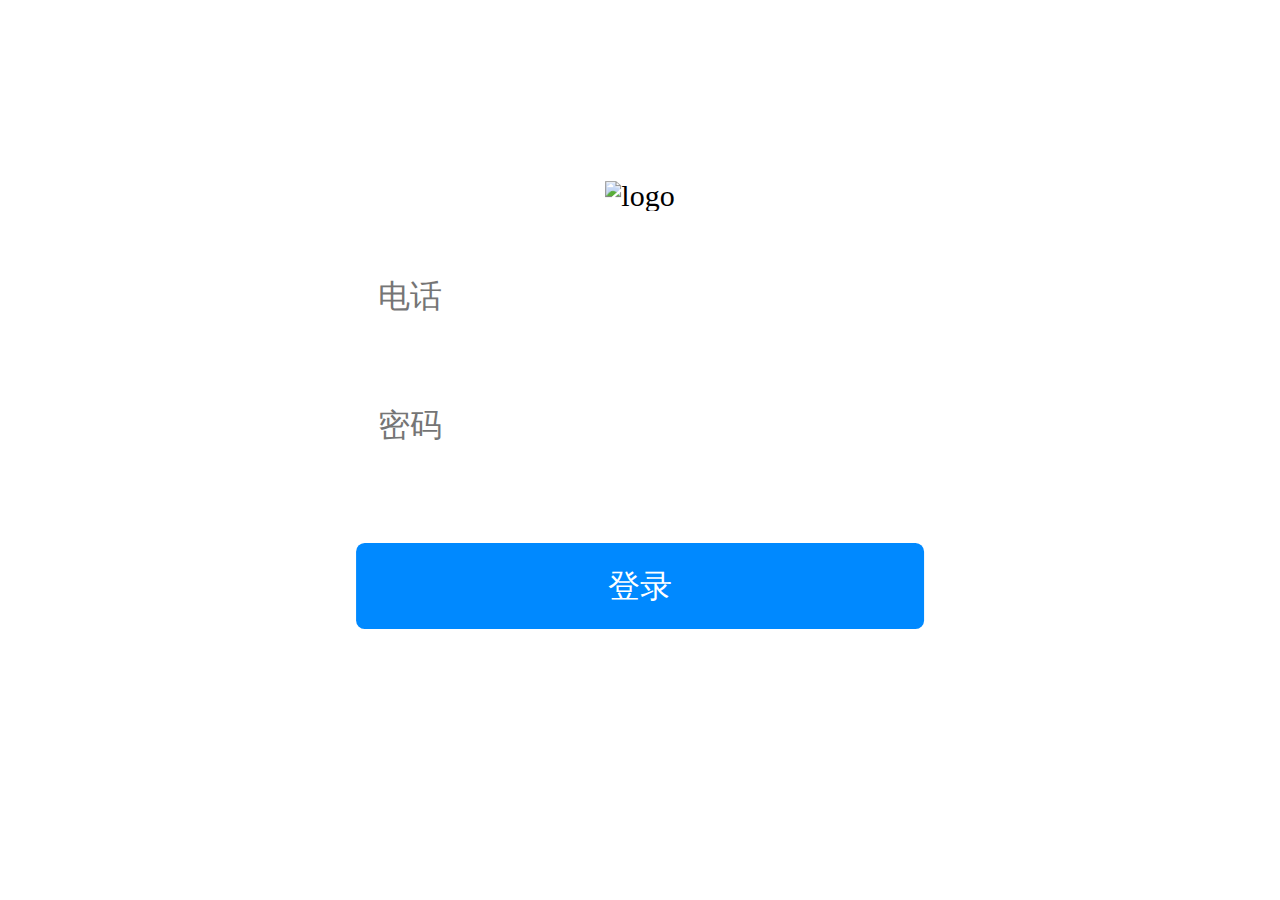
==== commit d5633973: "更新" ====
--- a/src/main/webapp/aa.html
+++ b/src/main/webapp/aa.html
@@ -1,33 +1,145 @@
 <!DOCTYPE html>
 <html lang="en">
+
 <head>
     <meta charset="UTF-8">
-    <title>Title</title>
-    <link rel="stylesheet" href="layui/css/layui.css" media="all">
+    <meta name="viewport" content="width=device-width, initial-scale=1.0">
+    <title>登录</title>
+    <style>
+        * {
+            margin: 0;
+            padding: 0;
+            line-height: 1;
+            font-size: .28rem
+            /* 14/50 */
+        ;
+            box-sizing: border-box;
+        }
+
+        html,
+        body,
+        .tcenter-version {
+            width: 100%;
+            height: 100%;
+        }
+
+        .tcenter-version {
+            background-image: url(../images/tcenter-version-bg.png);
+            background-size: 100% 100%;
+            position: relative;
+        }
+        .tcenter-version-container{
+            position: absolute;
+            top: 45%;left: 50%;
+            transform: translate(-50%,-50%);
+        }
+
+        .tcenter-version-logo {
+            text-align: center;
+        }
+        .tcenter-version-logo img {
+            width: 4rem /* 200/50 */;
+            height: 1rem /* 50/50 */;
+            object-fit: contain;
+        }
+        .tcenter-version-item input{
+            width: 5.3rem /* 265/50 */;
+            height: .8rem /* 40/50 */;
+            color: #333;
+            font-size: .3rem /* 15/50 */;
+            outline: none;
+            border: none;
+            border-radius: .08rem /* 4/50 */;
+            padding: 0 .2rem /* 10/50 */;
+            margin-top: .4rem /* 20/50 */;
+        }
+        .tcenter-version-item input[type='submit']{
+            background-color: #0089FF;color: #fff;
+            margin-top: .7rem /* 35/50 */;
+            cursor: pointer;
+        }
+        .tcenter-version-footer{
+            position: absolute;
+            bottom: 0; left: 0;right: 0;
+            color: #fff;
+            text-align: center;
+            font-size: .24rem /* 12/50 */;
+            padding: .52rem /* 26/50 */ 0;
+        }
+    </style>
+    <script>
+        var Global = {
+            init: function () {
+                this.htmlFontSize();
+            },
+            //设置根元素的font-size
+            htmlFontSize: function () {
+                var doc = document;
+                var win = window;
+                function initFontSize() {
+                    var docEl = doc.documentElement,
+                        resizeEvt = 'orientationchange' in window ? 'orientationchange' : 'resize',
+                        recalc = function () {
+                            var clientWidth = docEl.clientWidth;
+                            if (!clientWidth) return;
+                            if (clientWidth > 750) {
+                                clientWidth = 750;
+                            }
+                            fontSizeRate = (clientWidth / 350);
+                            var baseFontSize = 50 * fontSizeRate;
+                            docEl.style.fontSize = baseFontSize + 'px';
+                        }
+                    recalc();
+                    if (!doc.addEventListener) return;
+                    win.addEventListener(resizeEvt, recalc, false);
+                    doc.addEventListener('DOMContentLoaded', recalc, false);
+                }
+                initFontSize();
+            }
+        };
+        Global.init();
+    </script>
 </head>
-<body style="background: #C04040">
-<div class="layui-tab layui-tab-brief" lay-filter="docDemoTabBrief">
-    <ul class="layui-tab-title">
-        <li class="layui-this">网站设置</li>
-        <li>用户管理</li>
-        <li>权限分配</li>
-        <li>商品管理</li>
-        <li>订单管理</li>
-    </ul>
-    <div class="layui-tab-content" style="height: 100px;">
-        <div class="layui-tab-item layui-show">内容不一样是要有，因为你可以监听tab事件（阅读下文档就是了）</div>
-        <div class="layui-tab-item">内容2</div>
-        <div class="layui-tab-item">内容3</div>
-        <div class="layui-tab-item">内容4</div>
-        <div class="layui-tab-item">内容5</div>
+
+<body>
+<div class="tcenter-version">
+    <div class="tcenter-version-container">
+        <div class="tcenter-version-logo">
+            <img src="../images/tcenter-version-logo.png" alt="logo">
+        </div>
+        <form action="">
+            <div class="tcenter-version-item">
+                <input name="phone" type="number" placeholder="电话" id="number">
+            </div>
+            <div class="tcenter-version-item">
+                <input name="password" type="password" placeholder="密码" id="password">
+            </div>
+            <div class="tcenter-version-item">
+                <input type="submit" value="登录" id="userLogin">
+            </div>
+        </form>
+    </div>
+    <div class="tcenter-version-footer">
+        <span>泰德网聚</span>
+        <span>版权所有</span>
     </div>
 </div>
-<script src="layui/layui.js" charset="utf-8"></script>
 <script>
-    layui.use('element', function(){
-        var $ = layui.jquery
-            ,element = layui.element; //Tab的切换功能，切换事件监听等，需要依赖element模块
-    });
+    var LocString = String(window.document.location.href);
+    function getQueryStr(str) {
+        var rs = new RegExp("(^|)" + str + "=([^&]*)(&|$)", "gi").exec(LocString), tmp;
+        if (tmp = rs) {
+            return tmp[2];
+        }
+        return "";
+    }
+    var url = getQueryStr("url");
+    $("#userLogin").click(function() {
+        var number = $("#number").val();
+        var password = $("#password").val();
+        alert("-------"+number+"-------"+password+"------"+url);
+    })
 </script>
 </body>
-</html>+
+</html>
